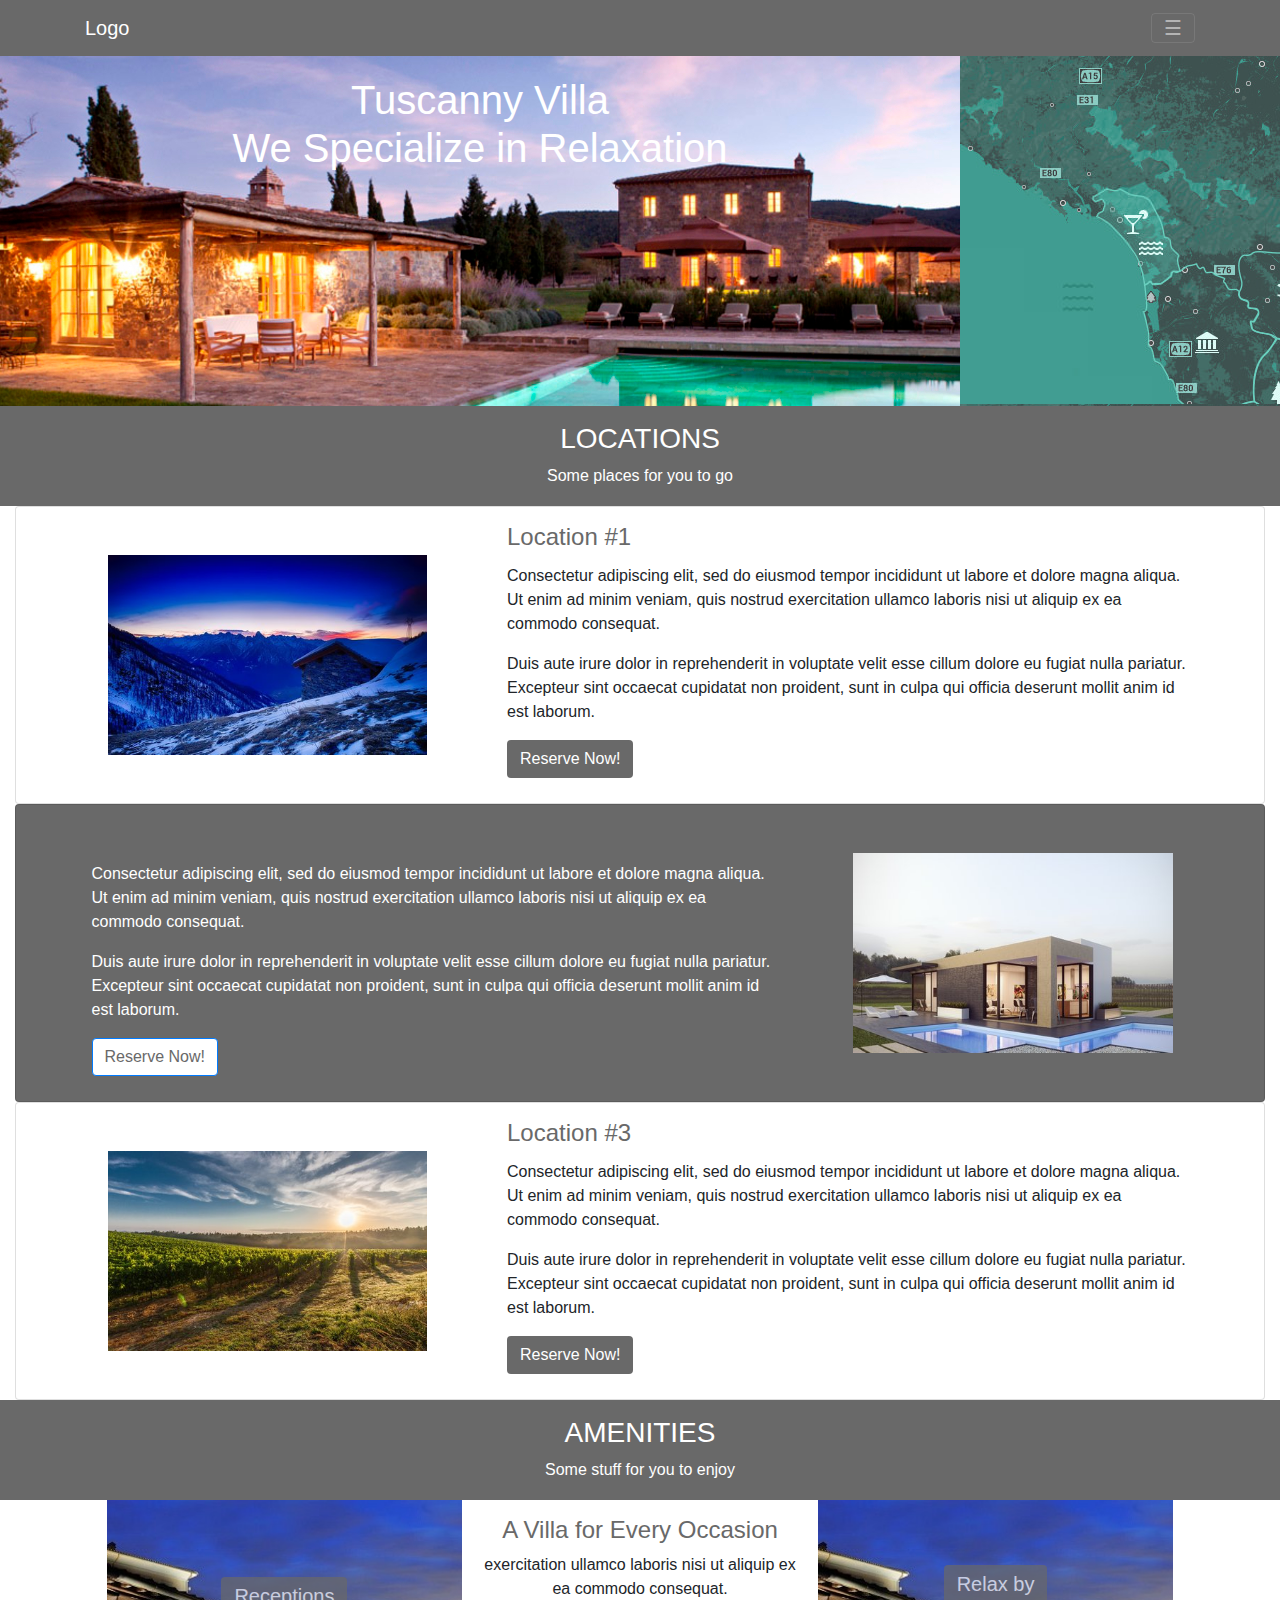
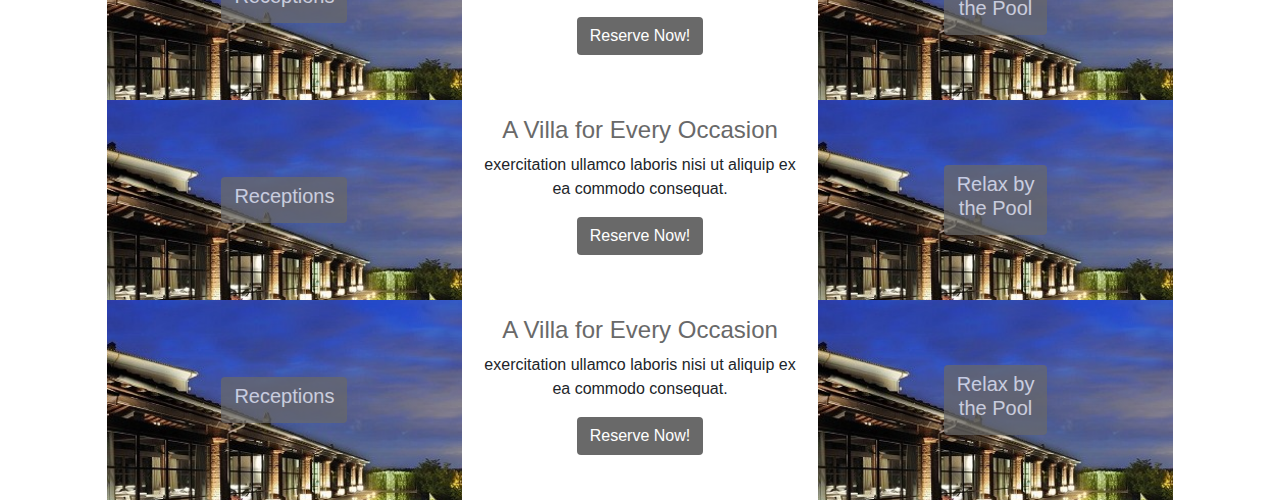
==== index.html @ e6d1b749 "first commit" ====
﻿<!DOCTYPE html>
<html>
<head>
    <meta charset="utf-8" />
    <title></title>
    <link rel="stylesheet" href="https://maxcdn.bootstrapcdn.com/bootstrap/4.0.0-beta.2/css/bootstrap.min.css" />
    <script src="https://code.jquery.com/jquery-3.2.1.slim.min.js"></script>
    <script src="https://cdnjs.cloudflare.com/ajax/libs/popper.js/1.12.3/umd/popper.min.js"></script>
    <script src="https://maxcdn.bootstrapcdn.com/bootstrap/4.0.0-beta.2/js/bootstrap.min.js"></script>
    <link href="StyleSheet.css" rel="stylesheet" />
</head>
<body>

    <nav class="navbar navbar-dark navbar-fixed-top"
         style="background-color: dimgray;">
        <div class="container">
            <div class="navbar-header">
                <a class="navbar-brand" href="#home">Logo</a>
            </div>
            <button class="navbar-toggler hidden-md-up pull-xs-right" data-target="#collapsenav" data-toggle="collapse" type="button">
                ☰
            </button>
            <div class="navbar-toggleable-sm collapse pull-md-right text-xs-center" id="collapsenav">
                <ul class="nav navbar-nav">
                    <li class="nav-item"><a class="nav-link" href="#">Locations</a></li>
                    <li class="nav-item"><a class="nav-link" href="#">Ammenities</a></li>
                    <li class="nav-item"><a class="nav-link" href="#">Reviews</a></li>
                    <li class="nav-item"><a class="nav-link" href="#">Contact</a></li>
                </ul>
            </div>
        </div>
    </nav>
    <div class="container-fluid">
        <div class="row">

            <div class="col-9" id="firstpicture">

                <h1>Tuscanny Villa<br />We Specialize in Relaxation</h1>

            </div>
            <div class="col-3" id="secondpicture">

            </div>
        </div>
        <div class="row">
            <div class="col-12" id="rowunderpics">
                <h3 class="mt-3">LOCATIONS</h3>
                <p2>Some places for you to go</p2>
            </div>
        </div>

        <div class="card">
            <div class="row ">
                <div class="col"></div>
                <div class="m-5 col-md-3" id="thirdpicture">

                </div>
                <div class="col-md-7 px-3">
                    <div class="mt-3 card-block px-3">
                        <h4 class="card-title">Location #1</h4>
                        <p class="card-text">Consectetur adipiscing elit, sed do eiusmod tempor incididunt ut labore et dolore magna aliqua. Ut enim ad minim veniam, quis nostrud exercitation ullamco laboris nisi ut aliquip ex ea commodo consequat. </p>
                        <p class="card-text">Duis aute irure dolor in reprehenderit in voluptate velit esse cillum dolore eu fugiat nulla pariatur. Excepteur sint occaecat cupidatat non proident, sunt in culpa qui officia deserunt mollit anim id est laborum.</p>
                        <a href="#" class="btn btn-basic" style="background-color: dimgray;color:white;">Reserve Now!</a>
                    </div>
                </div>
                <div class="col"></div>
            </div>
        </div>
        <div class="card" style="background-color: dimgray; color:white;">
            <div class="row ">
                <div class="col"></div>
                <div class="col-md-7 px-3">
                    <div class="mt-3 card-block px-3">
                        <h4 class="card-title">Location #2</h4>
                        <p class="card-text">Consectetur adipiscing elit, sed do eiusmod tempor incididunt ut labore et dolore magna aliqua. Ut enim ad minim veniam, quis nostrud exercitation ullamco laboris nisi ut aliquip ex ea commodo consequat. </p>
                        <p class="card-text">Duis aute irure dolor in reprehenderit in voluptate velit esse cillum dolore eu fugiat nulla pariatur. Excepteur sint occaecat cupidatat non proident, sunt in culpa qui officia deserunt mollit anim id est laborum.</p>
                        <a href="#" class="btn btn-primary" style="background-color: white; color: dimgray;">Reserve Now!</a>
                    </div>
                </div>
                <div class="m-5 col-md-3" id="fourthpicture">

                </div>
                <div class="col"></div>
            </div>
        </div>


        <div class="card">
            <div class="row ">
                <div class="col"></div>
                <div class="m-5 col-md-3" id="fifthpicture">

                </div>
                <div class="col-md-7 px-3">
                    <div class="mt-3 card-block px-3">
                        <h4 class="card-title">Location #3</h4>
                        <p class="card-text">Consectetur adipiscing elit, sed do eiusmod tempor incididunt ut labore et dolore magna aliqua. Ut enim ad minim veniam, quis nostrud exercitation ullamco laboris nisi ut aliquip ex ea commodo consequat. </p>
                        <p class="card-text">Duis aute irure dolor in reprehenderit in voluptate velit esse cillum dolore eu fugiat nulla pariatur. Excepteur sint occaecat cupidatat non proident, sunt in culpa qui officia deserunt mollit anim id est laborum.</p>
                        <a href="#" class="btn btn-basic" style="background-color: dimgray;color:white;">Reserve Now!</a>
                    </div>
                </div>
                <div class="col"></div>
            </div>
        </div>

        <div class="row">
            <div class="col-12" id="rowunderpics">
                <h3 class="mt-3">AMENITIES</h3>
                <p2>Some stuff for you to enjoy</p2>
            </div>
        </div>

        <div class="row">

            <div class="col-1"></div>

            <div class="col d-flex" id="topleft">
                <a href="#" class="justify-content-center align-self-center mx-auto btn btn-basic" style="background-color: dimgray;color:white;opacity:0.7"><h5>Receptions</h5></a>
            </div>
            <div class="col" id="topmiddle">
                <p class="mx-auto card-text"><h4>A Villa for Every Occasion</h4>exercitation ullamco laboris nisi ut aliquip ex ea commodo consequat. </p>

                <div href="#" class="justify-content-center align-self-center mx-auto btn btn-basic" style="background-color: dimgray;color:white;">Reserve Now!</div>
            </div>
            <div class="col d-flex" id="topright">
                <a href="#" class="justify-content-center align-self-center mx-auto btn btn-basic" style="background-color: dimgray;color:white;opacity:0.7;"><h5>Relax by <br />the Pool</h5></a>
            </div>
            <div class="col-1"></div>
        </div>



        <div class="row">

            <div class="col-1"></div>

            <div class="col d-flex" id="topleft">
                <a href="#" class="justify-content-center align-self-center mx-auto btn btn-basic" style="background-color: dimgray;color:white;opacity:0.7"><h5>Receptions</h5></a>
            </div>
            <div class="col" id="topmiddle">
                <p class="mx-auto card-text"><h4>A Villa for Every Occasion</h4>exercitation ullamco laboris nisi ut aliquip ex ea commodo consequat. </p>

                <div href="#" class="justify-content-center align-self-center mx-auto btn btn-basic" style="background-color: dimgray;color:white;">Reserve Now!</div>
            </div>
            <div class="col d-flex" id="topright">
                <a href="#" class="justify-content-center align-self-center mx-auto btn btn-basic" style="background-color: dimgray;color:white;opacity:0.7;"><h5>Relax by <br />the Pool</h5></a>
            </div>
            <div class="col-1"></div>
        </div>
        <div class="row">

            <div class="col-1"></div>

            <div class="col d-flex" id="topleft">
                <a href="#" class="justify-content-center align-self-center mx-auto btn btn-basic" style="background-color: dimgray;color:white;opacity:0.7"><h5>Receptions</h5></a>
            </div>
            <div class="col" id="topmiddle">
                <p class="mx-auto card-text"><h4>A Villa for Every Occasion</h4>exercitation ullamco laboris nisi ut aliquip ex ea commodo consequat. </p>

                <div href="#" class="justify-content-center align-self-center mx-auto btn btn-basic" style="background-color: dimgray;color:white;">Reserve Now!</div>
            </div>
            <div class="col d-flex" id="topright">
                <a href="#" class="justify-content-center align-self-center mx-auto btn btn-basic" style="background-color: dimgray;color:white;opacity:0.7;"><h5>Relax by <br />the Pool</h5></a>
            </div>
            <div class="col-1"></div>
        </div>
    </div>
    

</body>
</html>
---- StyleSheet.css ----
﻿@media (max-width: 767px) {
    .navbar-toggleable-sm {
        clear: both;
    }
}

#firstpicture {
    background-image: url('images/Webp.net-resizeimage.jpg');
    height: 350px;
    text-align:center;
    color:white;
}

#secondpicture {
    background-image: url('images/Versilia.jpg');
    height:350px;
    width:100%;
    
}

h1{
    margin-top:20px;
}

#rowunderpics{
    height:100px;
    background-color:dimgray;
    color:white;
    text-align:center;
}



#thirdpicture {
    background-image: url('images/rsz_1italy-mountain-villa.jpg');
    background-size:cover;
    height: 200px;
    width: 100%;
}
#fourthpicture {
    background-image: url('images/rsz_1modern-villa.jpg');
    background-size: cover;
    height: 200px;
    width: 100%;
}
#fifthpicture {
    background-image: url('images/rsz_tuscany-grape-field-nature-51947 (1).jpg');
    background-size: cover;
    height: 200px;
    width: 100%;
}

#topleft {
    background-image: url('images/3b-348x348.jpg');
    background-size: cover;
    height: 200px;
    width: 100%;
}
#topright {
    background-image: url('images/3b-348x348.jpg');
    background-size: cover;
    height: 200px;
    width: 100%;

}

#topmiddle{
    text-align:center;
    width:100%;
}

h4{
    color:dimgray;
}
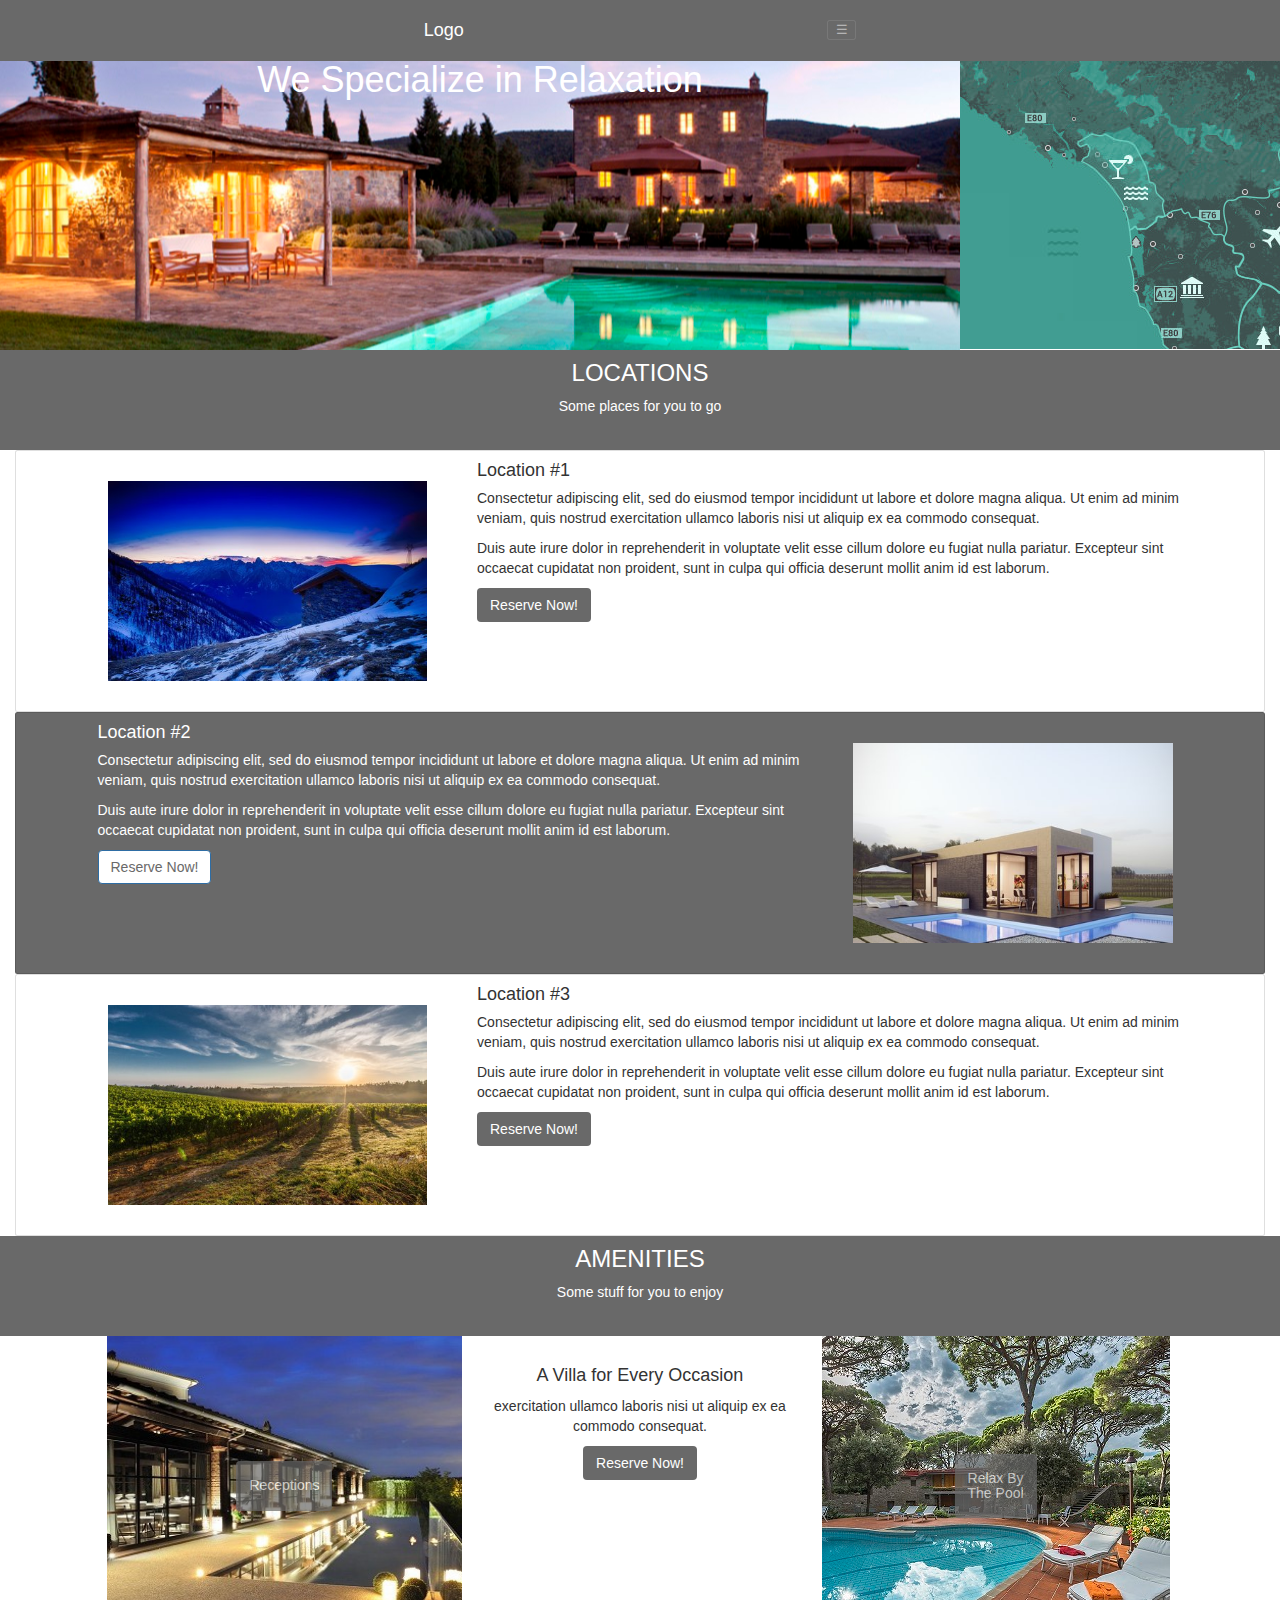
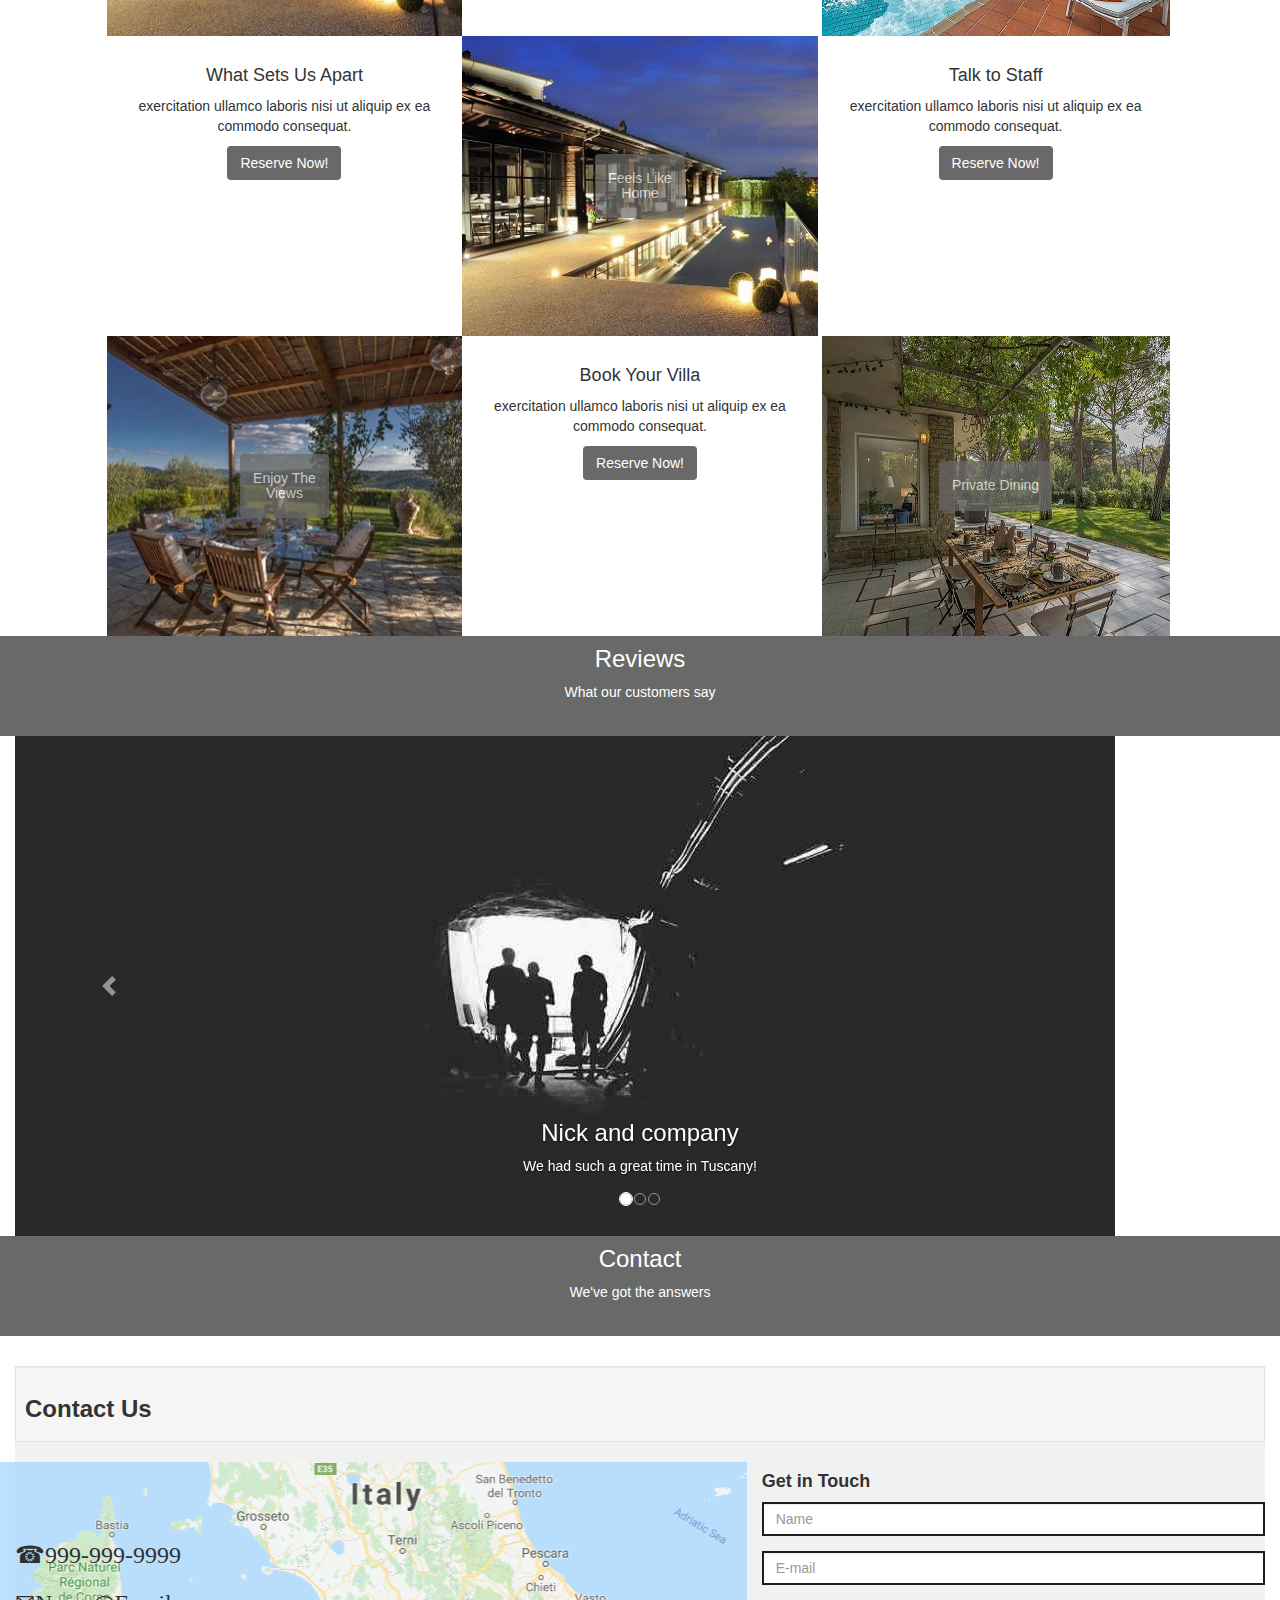
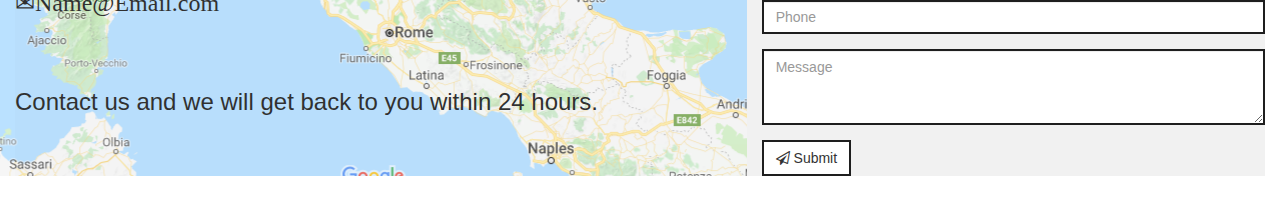
==== commit 4f05fbc0: "309FEB28" ====
--- a/index.html
+++ b/index.html
@@ -8,6 +8,11 @@
     <script src="https://cdnjs.cloudflare.com/ajax/libs/popper.js/1.12.3/umd/popper.min.js"></script>
     <script src="https://maxcdn.bootstrapcdn.com/bootstrap/4.0.0-beta.2/js/bootstrap.min.js"></script>
     <link href="StyleSheet.css" rel="stylesheet" />
+    <link href="//maxcdn.bootstrapcdn.com/bootstrap/3.3.0/css/bootstrap.min.css" rel="stylesheet" id="bootstrap-css">
+    <script src="//maxcdn.bootstrapcdn.com/bootstrap/3.3.0/js/bootstrap.min.js"></script>
+    <script src="//code.jquery.com/jquery-1.11.1.min.js"></script>
+    <meta name="viewport" content="width=device-width, initial-scale=1">
+    <link rel="stylesheet" href="https://cdnjs.cloudflare.com/ajax/libs/font-awesome/4.7.0/css/font-awesome.min.css">
 </head>
 <body>
 
@@ -118,54 +123,161 @@
                 <a href="#" class="justify-content-center align-self-center mx-auto btn btn-basic" style="background-color: dimgray;color:white;opacity:0.7"><h5>Receptions</h5></a>
             </div>
             <div class="col" id="topmiddle">
-                <p class="mx-auto card-text"><h4>A Villa for Every Occasion</h4>exercitation ullamco laboris nisi ut aliquip ex ea commodo consequat. </p>
+                <p class="mt-5 card-text"><h4>A Villa for Every Occasion</h4>exercitation ullamco laboris nisi ut aliquip ex ea commodo consequat. </p>
 
                 <div href="#" class="justify-content-center align-self-center mx-auto btn btn-basic" style="background-color: dimgray;color:white;">Reserve Now!</div>
             </div>
             <div class="col d-flex" id="topright">
-                <a href="#" class="justify-content-center align-self-center mx-auto btn btn-basic" style="background-color: dimgray;color:white;opacity:0.7;"><h5>Relax by <br />the Pool</h5></a>
-            </div>
-            <div class="col-1"></div>
-        </div>
-
-
-
-        <div class="row">
-
-            <div class="col-1"></div>
-
+                <a href="#" class="justify-content-center align-self-center mx-auto btn btn-basic" style="background-color: dimgray;color:white;opacity:0.7;"><h5>Relax By <br />The Pool</h5></a>
+            </div>
+            <div class="col-1"></div>
+        </div>
+
+
+
+        <div class="row">
+
+            <div class="col-1"></div>
+            <div class="col" id="topmiddle">
+                <p class="mt-5 card-text"><h4>What Sets Us Apart</h4>exercitation ullamco laboris nisi ut aliquip ex ea commodo consequat. </p>
+
+                <div href="#" class="justify-content-center align-self-center mx-auto btn btn-basic" style="background-color: dimgray;color:white;">Reserve Now!</div>
+            </div>
             <div class="col d-flex" id="topleft">
-                <a href="#" class="justify-content-center align-self-center mx-auto btn btn-basic" style="background-color: dimgray;color:white;opacity:0.7"><h5>Receptions</h5></a>
-            </div>
-            <div class="col" id="topmiddle">
-                <p class="mx-auto card-text"><h4>A Villa for Every Occasion</h4>exercitation ullamco laboris nisi ut aliquip ex ea commodo consequat. </p>
-
-                <div href="#" class="justify-content-center align-self-center mx-auto btn btn-basic" style="background-color: dimgray;color:white;">Reserve Now!</div>
-            </div>
-            <div class="col d-flex" id="topright">
-                <a href="#" class="justify-content-center align-self-center mx-auto btn btn-basic" style="background-color: dimgray;color:white;opacity:0.7;"><h5>Relax by <br />the Pool</h5></a>
-            </div>
-            <div class="col-1"></div>
-        </div>
-        <div class="row">
-
-            <div class="col-1"></div>
-
-            <div class="col d-flex" id="topleft">
-                <a href="#" class="justify-content-center align-self-center mx-auto btn btn-basic" style="background-color: dimgray;color:white;opacity:0.7"><h5>Receptions</h5></a>
-            </div>
-            <div class="col" id="topmiddle">
-                <p class="mx-auto card-text"><h4>A Villa for Every Occasion</h4>exercitation ullamco laboris nisi ut aliquip ex ea commodo consequat. </p>
-
-                <div href="#" class="justify-content-center align-self-center mx-auto btn btn-basic" style="background-color: dimgray;color:white;">Reserve Now!</div>
-            </div>
-            <div class="col d-flex" id="topright">
-                <a href="#" class="justify-content-center align-self-center mx-auto btn btn-basic" style="background-color: dimgray;color:white;opacity:0.7;"><h5>Relax by <br />the Pool</h5></a>
-            </div>
-            <div class="col-1"></div>
-        </div>
+                <a href="#" class="justify-content-center align-self-center mx-auto btn btn-basic" style="background-color: dimgray;color:white;opacity:0.7"><h5>Feels Like <br />Home</h5></a>
+            </div>
+            <div class="col" id="topmiddle">
+                <p class="mt-5 card-text"><h4>Talk to Staff</h4>exercitation ullamco laboris nisi ut aliquip ex ea commodo consequat. </p>
+
+                <div href="#" class="justify-content-center align-self-center mx-auto btn btn-basic" style="background-color: dimgray;color:white;">Reserve Now!</div>
+            </div>
+
+            <div class="col-1"></div>
+        </div>
+        <div class="row">
+
+            <div class="col-1"></div>
+
+            <div class="col d-flex" id="bottomleft">
+                <a href="#" class="justify-content-center align-self-center mx-auto btn btn-basic" style="background-color: dimgray;color:white;opacity:0.7"><h5>Enjoy The <br />Views</h5></a>
+            </div>
+            <div class="col" id="topmiddle">
+                <p class="mt-5 card-text"><h4>Book Your Villa</h4>exercitation ullamco laboris nisi ut aliquip ex ea commodo consequat. </p>
+
+                <div href="#" class="justify-content-center align-self-center mx-auto btn btn-basic" style="background-color: dimgray;color:white;">Reserve Now!</div>
+            </div>
+            <div class="col d-flex" id="bottomright">
+                <a href="#" class="justify-content-center align-self-center mx-auto btn btn-basic" style="background-color: dimgray;color:white;opacity:0.7;"><h5>Private Dining</h5></a>
+            </div>
+            <div class="col-1"></div>
+        </div>
+
+        <div class="row">
+            <div class="col-12" id="rowunderpics">
+                <h3 class="mt-3">Reviews</h3>
+                <p2>What our customers say</p2>
+            </div>
+        </div>
+
+        <div id="demo" class="carousel slide" data-ride="carousel">
+            <ul class="carousel-indicators">
+                <li data-target="#demo" data-slide-to="0" class="active"></li>
+                <li data-target="#demo" data-slide-to="1"></li>
+                <li data-target="#demo" data-slide-to="2"></li>
+            </ul>
+            <div class="carousel-inner">
+                <div class="carousel-item active">
+
+                    <img src="images/la.jpg" alt="Los Angeles" width="1100" height="500">
+                    <div class="carousel-caption">
+                        <h3>Nick and company</h3>
+                        <p>We had such a great time in Tuscany!</p>
+                    </div>
+                </div>
+                <div class="carousel-item">
+
+                    <img src="images/chicago.jpg" alt="Chicago" width="1100" height="500">
+                    <div class="carousel-caption">
+                        <h3>Han</h3>
+                        <p>Thank you, Chicago!</p>
+                    </div>
+                </div>
+                <div class="carousel-item">
+
+                    <img src="images/ny.jpg" alt="New York" width="1100" height="500">
+                    <div class="carousel-caption">
+                        <h3>The Domitio family</h3>
+                        <p>We love Tuscany Villas!</p>
+                    </div>
+                </div>
+            </div>
+            <a class="carousel-control-prev" href="#demo" data-slide="prev">
+                <span class="carousel-control-prev-icon"></span>
+            </a>
+            <a class="carousel-control-next" href="#demo" data-slide="next">
+                <span class="carousel-control-next-icon"></span>
+            </a>
+        </div>
+
+        <div class="row">
+            <div class="col-12" id="rowunderpics">
+                <h3 class="mt-3">Contact</h3>
+                <p2>We've got the answers</p2>
+            </div>
+        </div>
+
+
+        <section id="contact">
+            <div class="container12">
+                <div class="well well-sm">
+                    <h3><strong>Contact Us</strong></h3>
+                </div>
+
+                <div class="row">
+                    <div class="col-md-7" id="contactleft">
+                        <br />
+                        <br />
+                        <br />
+                        <br />
+                        <p>
+                            <i style="font-size:24px" class="fa">
+                                &#x260E;999-999-9999<br /><br />
+                                &#x2709;Name@Email.com
+                            </i>
+                        </p>
+                        <h3>
+                            <br />
+                            <br />
+                            Contact us and we will get back to you within 24 hours.<br /><br />
+                        </h3>
+                    </div>
+                    <div class="col-md-5">
+                        <h4><strong>Get in Touch</strong></h4>
+                        <form>
+                            <div class="form-group">
+                                <input type="text" class="form-control" name="" value="" placeholder="Name">
+                            </div>
+                            <div class="form-group">
+                                <input type="email" class="form-control" name="" value="" placeholder="E-mail">
+                            </div>
+                            <div class="form-group">
+                                <input type="tel" class="form-control" name="" value="" placeholder="Phone">
+                            </div>
+                            <div class="form-group">
+                                <textarea class="form-control" name="" rows="3" placeholder="Message"></textarea>
+                            </div>
+                            <button class="btn btn-default" type="submit" name="button">
+                                <i class="fa fa-paper-plane-o" aria-hidden="true"></i> Submit
+                            </button>
+                        </form>
+                    </div>
+                </div>
+            </div>
+        </section>
+
+
     </div>
-    
+
 
 </body>
 </html>--- a/StyleSheet.css
+++ b/StyleSheet.css
@@ -5,44 +5,46 @@
 }
 
 #firstpicture {
-    background-image: url('images/Webp.net-resizeimage.jpg');
+    background:url('images/Webp.net-resizeimage.jpg') no-repeat center center;
     height: 350px;
-    text-align:center;
-    color:white;
+    text-align: center;
+    color: white;
 }
 
 #secondpicture {
-    background-image: url('images/Versilia.jpg');
-    height:350px;
-    width:100%;
-    
+    background: url('images/Versilia.jpg') no-repeat  center center;
+
+    height: 350px;
+    width: 100%;
 }
 
-h1{
-    margin-top:20px;
+h1 {
+    margin-top: 20px;
 }
 
-#rowunderpics{
-    height:100px;
-    background-color:dimgray;
-    color:white;
-    text-align:center;
+#rowunderpics {
+    height: 100px;
+    background-color: dimgray;
+    color: white;
+    text-align: center;
 }
 
 
 
 #thirdpicture {
     background-image: url('images/rsz_1italy-mountain-villa.jpg');
-    background-size:cover;
+    background-size: cover;
     height: 200px;
     width: 100%;
 }
+
 #fourthpicture {
     background-image: url('images/rsz_1modern-villa.jpg');
     background-size: cover;
     height: 200px;
     width: 100%;
 }
+
 #fifthpicture {
     background-image: url('images/rsz_tuscany-grape-field-nature-51947 (1).jpg');
     background-size: cover;
@@ -51,24 +53,82 @@
 }
 
 #topleft {
-    background-image: url('images/3b-348x348.jpg');
+    background:url('images/3b-348x348.jpg') no-repeat center center;
     background-size: cover;
-    height: 200px;
+    height: 300px;
     width: 100%;
 }
+
 #topright {
-    background-image: url('images/3b-348x348.jpg');
-    background-size: cover;
-    height: 200px;
+    background:url('images/42-348x348.jpg') no-repeat center center;
+    height: 300px;
     width: 100%;
-
 }
 
-#topmiddle{
-    text-align:center;
-    width:100%;
+#topmiddle {
+    text-align: center;
+    width: 100%;
 }
 
-h4{
-    color:dimgray;
+
+h4 {
+    color: dimgray;
+}
+
+#bottomleft {
+
+    background: url('images/Villa-Rucellai-Toscani-2812-2-348x348.jpg') no-repeat center center;
+    background-size: cover;
+    height: 300px;
+    width: 100%;
+}
+
+#bottomright {
+    background: url('images/Villa-Vanna-231-348x348.jpg') no-repeat center center;
+    height: 300px;
+    width: 100%;
+}
+
+
+
+/*Font-awesome integration*/
+@import url("https://maxcdn.bootstrapcdn.com/font-awesome/4.7.0/css/font-awesome.min.css");
+/*Google font integration*/
+@import url('https://fonts.googleapis.com/css?family=Roboto');
+
+#contact {
+    background-color: #f1f1f1;
+    font-family: 'Roboto', sans-serif;
+}
+
+    #contact .well {
+        margin-top: 30px;
+        border-radius: 0;
+    }
+
+    #contact .form-control {
+        border-radius: 0;
+        border: 2px solid #1e1e1e;
+    }
+
+    #contact button {
+        border-radius: 0;
+        border: 2px solid #1e1e1e;
+    }
+
+    #contact .row {
+        margin-bottom: 30px;
+    }
+
+@media (max-width: 768px) {
+    #contact iframe {
+        margin-bottom: 15px;
+    }
+}
+
+
+#contactleft{
+    background:url('images/italymap.png') no-repeat center center;
+    color:black;
+    opacity:0.8;
 }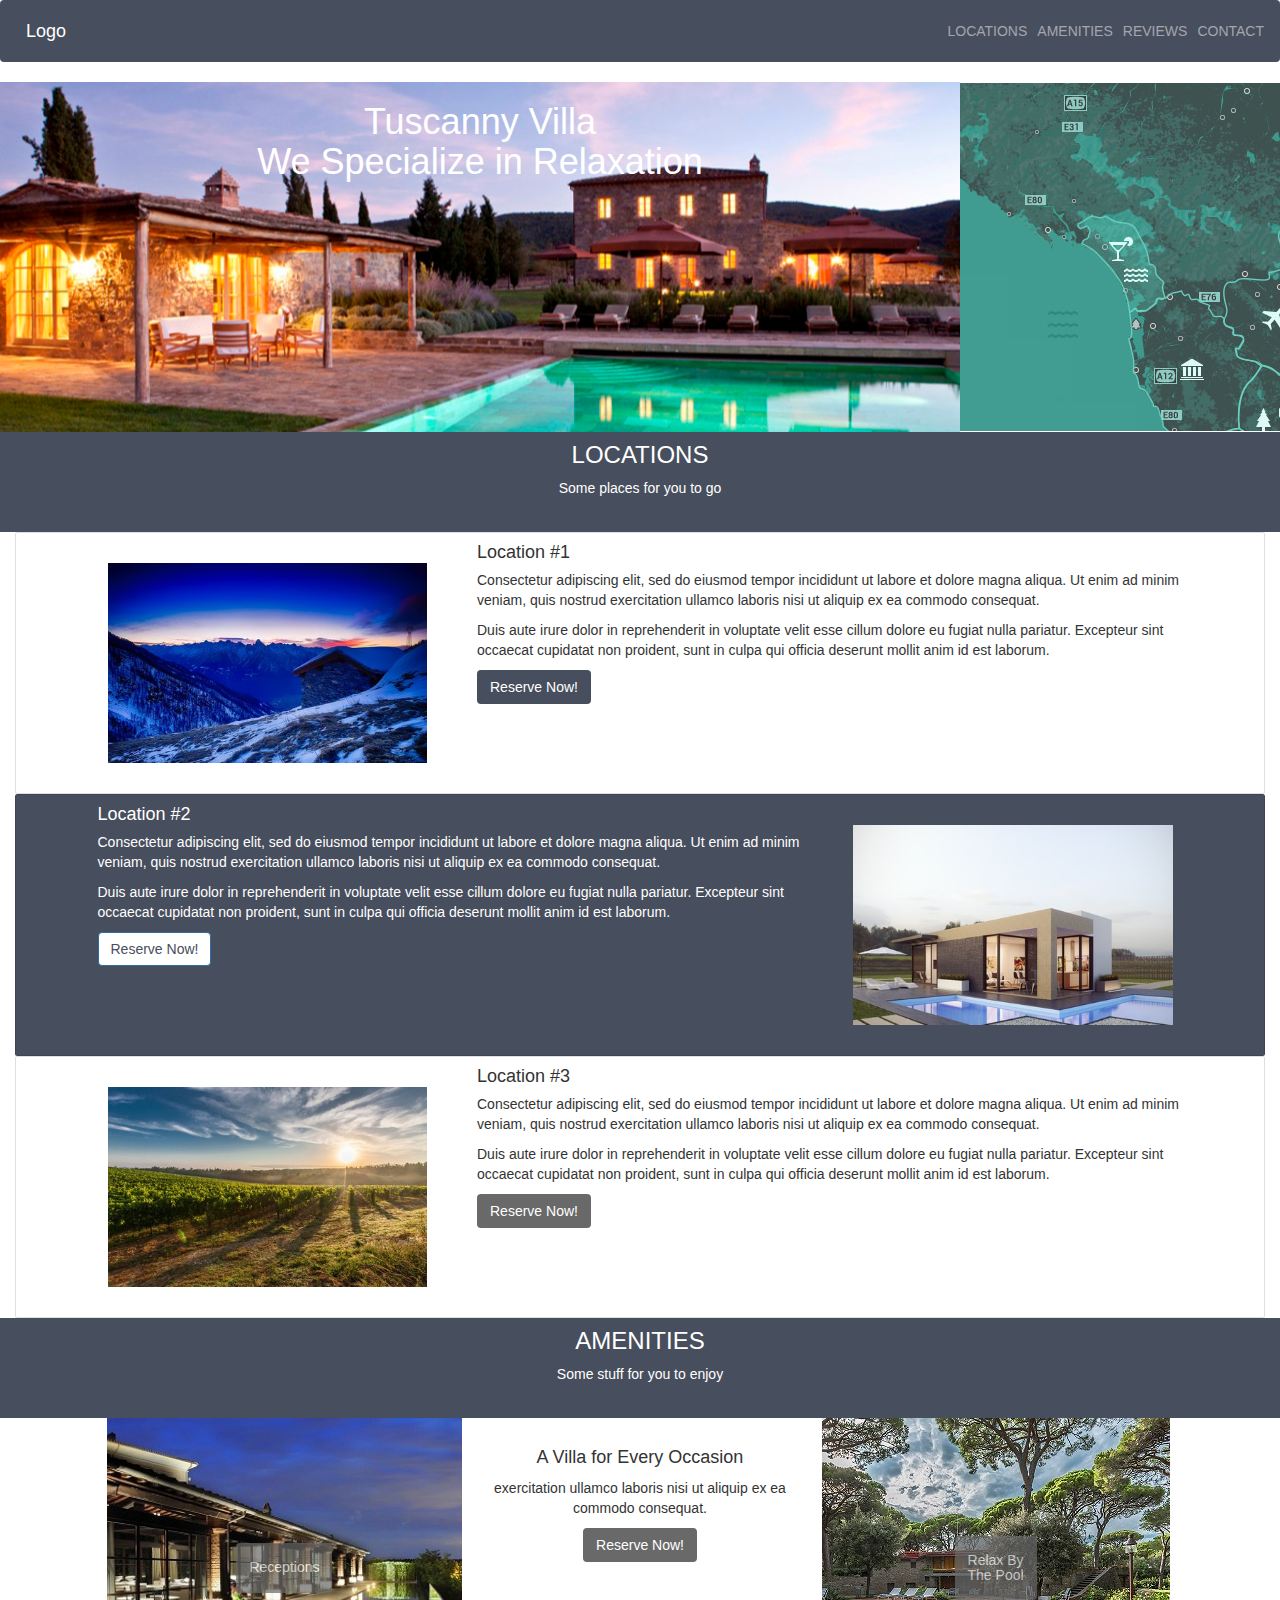
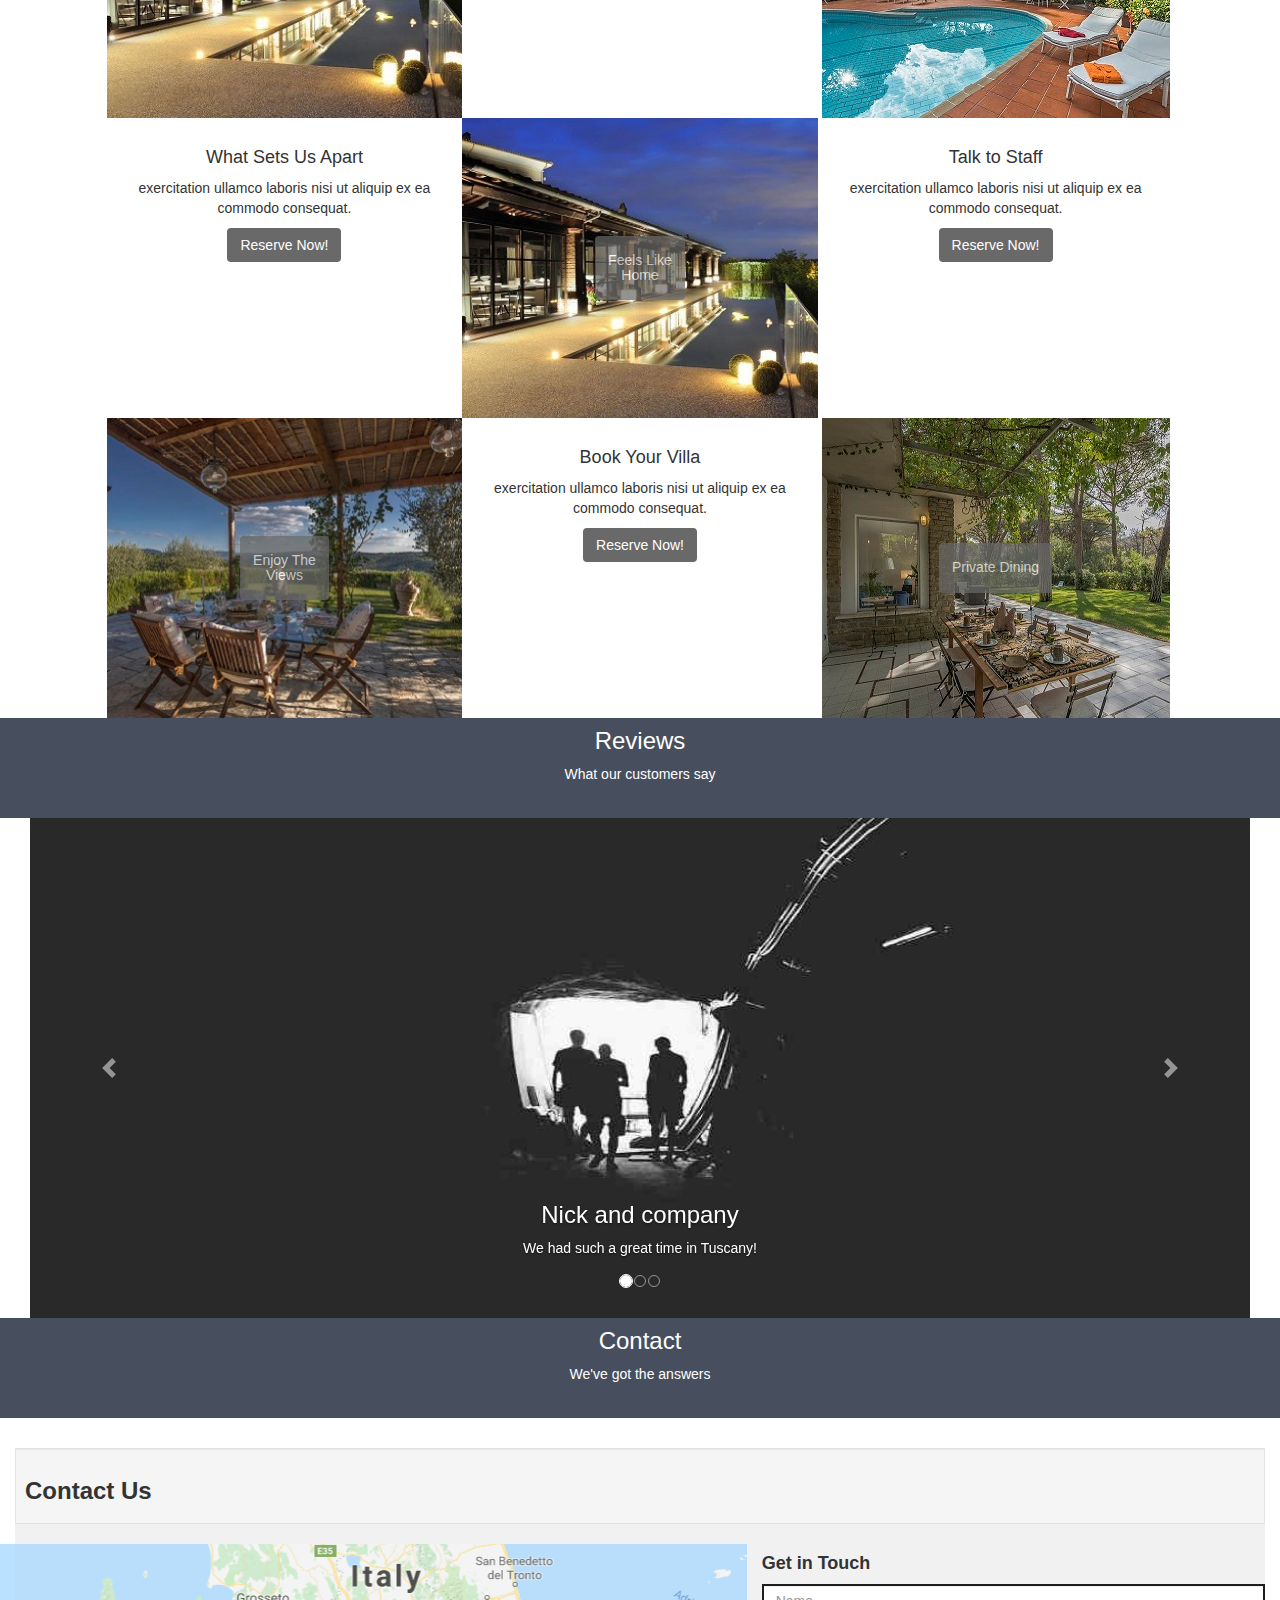
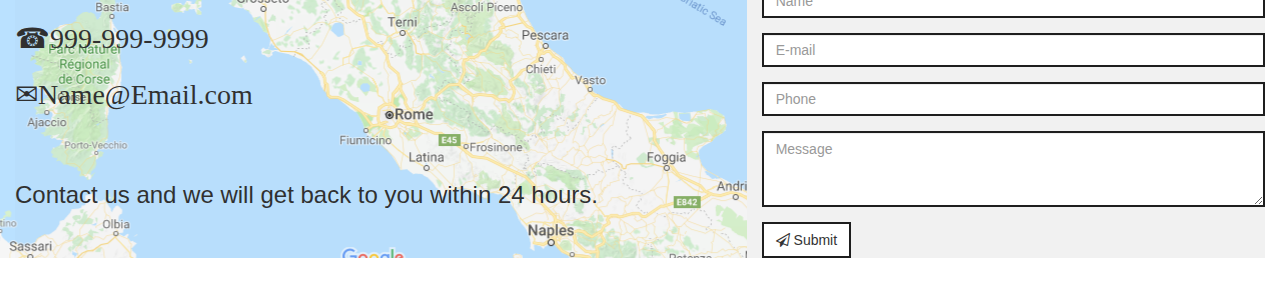
==== commit 7e1a7cfb: "842MAR1" ====
--- a/index.html
+++ b/index.html
@@ -16,170 +16,177 @@
 </head>
 <body>
 
-    <nav class="navbar navbar-dark navbar-fixed-top"
-         style="background-color: dimgray;">
-        <div class="container">
-            <div class="navbar-header">
-                <a class="navbar-brand" href="#home">Logo</a>
-            </div>
-            <button class="navbar-toggler hidden-md-up pull-xs-right" data-target="#collapsenav" data-toggle="collapse" type="button">
-                ☰
-            </button>
-            <div class="navbar-toggleable-sm collapse pull-md-right text-xs-center" id="collapsenav">
-                <ul class="nav navbar-nav">
-                    <li class="nav-item"><a class="nav-link" href="#">Locations</a></li>
-                    <li class="nav-item"><a class="nav-link" href="#">Ammenities</a></li>
-                    <li class="nav-item"><a class="nav-link" href="#">Reviews</a></li>
-                    <li class="nav-item"><a class="nav-link" href="#">Contact</a></li>
+    <div class="row navhead">
+        <div class="col navcol">
+            <nav class="navbar navbar-expand-sm navbar-dark" style="background-color: #474e5d" color="white">
+                <!-- Brand/logo -->
+                <a class="navbar-brand" href="#">Logo</a>
+                <!-- Links -->
+                <ul class="nav navbar-nav ml-auto">
+                    <li class="nav-item">
+                        <a class="nav-link" href="#">LOCATIONS</a>
+                    </li>
+                    <li class="nav-item">
+                        <a class="nav-link" href="#">AMENITIES</a>
+                    </li>
+                    <li class="nav-item">
+                        <a class="nav-link" href="#">REVIEWS</a>
+                    </li>
+                    <li class="nav-item">
+                        <a class="nav-link" href="#">CONTACT</a>
+                    </li>
                 </ul>
-            </div>
-        </div>
-    </nav>
-    <div class="container-fluid">
-        <div class="row">
-
-            <div class="col-9" id="firstpicture">
-
-                <h1>Tuscanny Villa<br />We Specialize in Relaxation</h1>
-
-            </div>
-            <div class="col-3" id="secondpicture">
-
-            </div>
-        </div>
-        <div class="row">
-            <div class="col-12" id="rowunderpics">
-                <h3 class="mt-3">LOCATIONS</h3>
-                <p2>Some places for you to go</p2>
-            </div>
-        </div>
-
-        <div class="card">
-            <div class="row ">
-                <div class="col"></div>
-                <div class="m-5 col-md-3" id="thirdpicture">
-
-                </div>
-                <div class="col-md-7 px-3">
-                    <div class="mt-3 card-block px-3">
-                        <h4 class="card-title">Location #1</h4>
-                        <p class="card-text">Consectetur adipiscing elit, sed do eiusmod tempor incididunt ut labore et dolore magna aliqua. Ut enim ad minim veniam, quis nostrud exercitation ullamco laboris nisi ut aliquip ex ea commodo consequat. </p>
-                        <p class="card-text">Duis aute irure dolor in reprehenderit in voluptate velit esse cillum dolore eu fugiat nulla pariatur. Excepteur sint occaecat cupidatat non proident, sunt in culpa qui officia deserunt mollit anim id est laborum.</p>
-                        <a href="#" class="btn btn-basic" style="background-color: dimgray;color:white;">Reserve Now!</a>
-                    </div>
-                </div>
-                <div class="col"></div>
-            </div>
-        </div>
-        <div class="card" style="background-color: dimgray; color:white;">
-            <div class="row ">
-                <div class="col"></div>
-                <div class="col-md-7 px-3">
-                    <div class="mt-3 card-block px-3">
-                        <h4 class="card-title">Location #2</h4>
-                        <p class="card-text">Consectetur adipiscing elit, sed do eiusmod tempor incididunt ut labore et dolore magna aliqua. Ut enim ad minim veniam, quis nostrud exercitation ullamco laboris nisi ut aliquip ex ea commodo consequat. </p>
-                        <p class="card-text">Duis aute irure dolor in reprehenderit in voluptate velit esse cillum dolore eu fugiat nulla pariatur. Excepteur sint occaecat cupidatat non proident, sunt in culpa qui officia deserunt mollit anim id est laborum.</p>
-                        <a href="#" class="btn btn-primary" style="background-color: white; color: dimgray;">Reserve Now!</a>
-                    </div>
-                </div>
-                <div class="m-5 col-md-3" id="fourthpicture">
-
-                </div>
-                <div class="col"></div>
-            </div>
-        </div>
-
-
-        <div class="card">
-            <div class="row ">
-                <div class="col"></div>
-                <div class="m-5 col-md-3" id="fifthpicture">
-
-                </div>
-                <div class="col-md-7 px-3">
-                    <div class="mt-3 card-block px-3">
-                        <h4 class="card-title">Location #3</h4>
-                        <p class="card-text">Consectetur adipiscing elit, sed do eiusmod tempor incididunt ut labore et dolore magna aliqua. Ut enim ad minim veniam, quis nostrud exercitation ullamco laboris nisi ut aliquip ex ea commodo consequat. </p>
-                        <p class="card-text">Duis aute irure dolor in reprehenderit in voluptate velit esse cillum dolore eu fugiat nulla pariatur. Excepteur sint occaecat cupidatat non proident, sunt in culpa qui officia deserunt mollit anim id est laborum.</p>
-                        <a href="#" class="btn btn-basic" style="background-color: dimgray;color:white;">Reserve Now!</a>
-                    </div>
-                </div>
-                <div class="col"></div>
-            </div>
-        </div>
-
-        <div class="row">
-            <div class="col-12" id="rowunderpics">
-                <h3 class="mt-3">AMENITIES</h3>
-                <p2>Some stuff for you to enjoy</p2>
-            </div>
-        </div>
-
-        <div class="row">
-
-            <div class="col-1"></div>
-
-            <div class="col d-flex" id="topleft">
-                <a href="#" class="justify-content-center align-self-center mx-auto btn btn-basic" style="background-color: dimgray;color:white;opacity:0.7"><h5>Receptions</h5></a>
-            </div>
-            <div class="col" id="topmiddle">
-                <p class="mt-5 card-text"><h4>A Villa for Every Occasion</h4>exercitation ullamco laboris nisi ut aliquip ex ea commodo consequat. </p>
-
-                <div href="#" class="justify-content-center align-self-center mx-auto btn btn-basic" style="background-color: dimgray;color:white;">Reserve Now!</div>
-            </div>
-            <div class="col d-flex" id="topright">
-                <a href="#" class="justify-content-center align-self-center mx-auto btn btn-basic" style="background-color: dimgray;color:white;opacity:0.7;"><h5>Relax By <br />The Pool</h5></a>
-            </div>
-            <div class="col-1"></div>
-        </div>
-
-
-
-        <div class="row">
-
-            <div class="col-1"></div>
-            <div class="col" id="topmiddle">
-                <p class="mt-5 card-text"><h4>What Sets Us Apart</h4>exercitation ullamco laboris nisi ut aliquip ex ea commodo consequat. </p>
-
-                <div href="#" class="justify-content-center align-self-center mx-auto btn btn-basic" style="background-color: dimgray;color:white;">Reserve Now!</div>
-            </div>
-            <div class="col d-flex" id="topleft">
-                <a href="#" class="justify-content-center align-self-center mx-auto btn btn-basic" style="background-color: dimgray;color:white;opacity:0.7"><h5>Feels Like <br />Home</h5></a>
-            </div>
-            <div class="col" id="topmiddle">
-                <p class="mt-5 card-text"><h4>Talk to Staff</h4>exercitation ullamco laboris nisi ut aliquip ex ea commodo consequat. </p>
-
-                <div href="#" class="justify-content-center align-self-center mx-auto btn btn-basic" style="background-color: dimgray;color:white;">Reserve Now!</div>
-            </div>
-
-            <div class="col-1"></div>
-        </div>
-        <div class="row">
-
-            <div class="col-1"></div>
-
-            <div class="col d-flex" id="bottomleft">
-                <a href="#" class="justify-content-center align-self-center mx-auto btn btn-basic" style="background-color: dimgray;color:white;opacity:0.7"><h5>Enjoy The <br />Views</h5></a>
-            </div>
-            <div class="col" id="topmiddle">
-                <p class="mt-5 card-text"><h4>Book Your Villa</h4>exercitation ullamco laboris nisi ut aliquip ex ea commodo consequat. </p>
-
-                <div href="#" class="justify-content-center align-self-center mx-auto btn btn-basic" style="background-color: dimgray;color:white;">Reserve Now!</div>
-            </div>
-            <div class="col d-flex" id="bottomright">
-                <a href="#" class="justify-content-center align-self-center mx-auto btn btn-basic" style="background-color: dimgray;color:white;opacity:0.7;"><h5>Private Dining</h5></a>
-            </div>
-            <div class="col-1"></div>
-        </div>
-
-        <div class="row">
-            <div class="col-12" id="rowunderpics">
-                <h3 class="mt-3">Reviews</h3>
-                <p2>What our customers say</p2>
-            </div>
-        </div>
-
-        <div id="demo" class="carousel slide" data-ride="carousel">
+            </nav>
+        </div>
+    </div>
+
+<div class="container-fluid">
+    <div class="row">
+
+        <div class="col-9" id="firstpicture">
+
+            <h1>Tuscanny Villa<br />We Specialize in Relaxation</h1>
+
+        </div>
+        <div class="col-3" id="secondpicture">
+
+        </div>
+    </div>
+    <div class="row">
+        <div class="col-12" id="rowunderpics">
+            <h3 class="mt-3">LOCATIONS</h3>
+            <p2>Some places for you to go</p2>
+        </div>
+    </div>
+
+    <div class="card">
+        <div class="row ">
+            <div class="col"></div>
+            <div class="m-5 col-md-3" id="thirdpicture">
+
+            </div>
+            <div class="col-md-7 px-3">
+                <div class="mt-3 card-block px-3">
+                    <h4 class="card-title">Location #1</h4>
+                    <p class="card-text">Consectetur adipiscing elit, sed do eiusmod tempor incididunt ut labore et dolore magna aliqua. Ut enim ad minim veniam, quis nostrud exercitation ullamco laboris nisi ut aliquip ex ea commodo consequat. </p>
+                    <p class="card-text">Duis aute irure dolor in reprehenderit in voluptate velit esse cillum dolore eu fugiat nulla pariatur. Excepteur sint occaecat cupidatat non proident, sunt in culpa qui officia deserunt mollit anim id est laborum.</p>
+                    <a href="#" class="btn btn-basic" style="background-color: #474e5d;color:white;">Reserve Now!</a>
+                </div>
+            </div>
+            <div class="col"></div>
+        </div>
+    </div>
+    <div class="card" style="background-color: #474e5d; color:white;">
+        <div class="row ">
+            <div class="col"></div>
+            <div class="col-md-7 px-3">
+                <div class="mt-3 card-block px-3">
+                    <h4 class="card-title">Location #2</h4>
+                    <p class="card-text">Consectetur adipiscing elit, sed do eiusmod tempor incididunt ut labore et dolore magna aliqua. Ut enim ad minim veniam, quis nostrud exercitation ullamco laboris nisi ut aliquip ex ea commodo consequat. </p>
+                    <p class="card-text">Duis aute irure dolor in reprehenderit in voluptate velit esse cillum dolore eu fugiat nulla pariatur. Excepteur sint occaecat cupidatat non proident, sunt in culpa qui officia deserunt mollit anim id est laborum.</p>
+                    <a href="#" class="btn btn-primary" style="background-color: white; color: #474e5d;">Reserve Now!</a>
+                </div>
+            </div>
+            <div class="m-5 col-md-3" id="fourthpicture">
+
+            </div>
+            <div class="col"></div>
+        </div>
+    </div>
+
+
+    <div class="card">
+        <div class="row ">
+            <div class="col"></div>
+            <div class="m-5 col-md-3" id="fifthpicture">
+
+            </div>
+            <div class="col-md-7 px-3">
+                <div class="mt-3 card-block px-3">
+                    <h4 class="card-title">Location #3</h4>
+                    <p class="card-text">Consectetur adipiscing elit, sed do eiusmod tempor incididunt ut labore et dolore magna aliqua. Ut enim ad minim veniam, quis nostrud exercitation ullamco laboris nisi ut aliquip ex ea commodo consequat. </p>
+                    <p class="card-text">Duis aute irure dolor in reprehenderit in voluptate velit esse cillum dolore eu fugiat nulla pariatur. Excepteur sint occaecat cupidatat non proident, sunt in culpa qui officia deserunt mollit anim id est laborum.</p>
+                    <a href="#" class="btn btn-basic" style="background-color: dimgray;color:white;">Reserve Now!</a>
+                </div>
+            </div>
+            <div class="col"></div>
+        </div>
+    </div>
+
+    <div class="row">
+        <div class="col-12" id="rowunderpics">
+            <h3 class="mt-3">AMENITIES</h3>
+            <p2>Some stuff for you to enjoy</p2>
+        </div>
+    </div>
+
+    <div class="row">
+
+        <div class="col-1"></div>
+
+        <div class="col d-flex" id="topleft">
+            <a href="#" class="justify-content-center align-self-center mx-auto btn btn-basic" style="background-color: dimgray;color:white;opacity:0.7"><h5>Receptions</h5></a>
+        </div>
+        <div class="col" id="topmiddle">
+            <p class="mt-5 card-text"><h4>A Villa for Every Occasion</h4>exercitation ullamco laboris nisi ut aliquip ex ea commodo consequat. </p>
+
+            <div href="#" class="justify-content-center align-self-center mx-auto btn btn-basic" style="background-color: dimgray;color:white;">Reserve Now!</div>
+        </div>
+        <div class="col d-flex" id="topright">
+            <a href="#" class="justify-content-center align-self-center mx-auto btn btn-basic" style="background-color: dimgray;color:white;opacity:0.7;"><h5>Relax By <br />The Pool</h5></a>
+        </div>
+        <div class="col-1"></div>
+    </div>
+
+
+
+    <div class="row">
+
+        <div class="col-1"></div>
+        <div class="col" id="topmiddle">
+            <p class="mt-5 card-text"><h4>What Sets Us Apart</h4>exercitation ullamco laboris nisi ut aliquip ex ea commodo consequat. </p>
+
+            <div href="#" class="justify-content-center align-self-center mx-auto btn btn-basic" style="background-color: dimgray;color:white;">Reserve Now!</div>
+        </div>
+        <div class="col d-flex" id="topleft">
+            <a href="#" class="justify-content-center align-self-center mx-auto btn btn-basic" style="background-color: dimgray;color:white;opacity:0.7"><h5>Feels Like <br />Home</h5></a>
+        </div>
+        <div class="col" id="topmiddle">
+            <p class="mt-5 card-text"><h4>Talk to Staff</h4>exercitation ullamco laboris nisi ut aliquip ex ea commodo consequat. </p>
+
+            <div href="#" class="justify-content-center align-self-center mx-auto btn btn-basic" style="background-color: dimgray;color:white;">Reserve Now!</div>
+        </div>
+
+        <div class="col-1"></div>
+    </div>
+    <div class="row">
+
+        <div class="col-1"></div>
+
+        <div class="col d-flex" id="bottomleft">
+            <a href="#" class="justify-content-center align-self-center mx-auto btn btn-basic" style="background-color: dimgray;color:white;opacity:0.7"><h5>Enjoy The <br />Views</h5></a>
+        </div>
+        <div class="col" id="topmiddle">
+            <p class="mt-5 card-text"><h4>Book Your Villa</h4>exercitation ullamco laboris nisi ut aliquip ex ea commodo consequat. </p>
+
+            <div href="#" class="justify-content-center align-self-center mx-auto btn btn-basic" style="background-color: dimgray;color:white;">Reserve Now!</div>
+        </div>
+        <div class="col d-flex" id="bottomright">
+            <a href="#" class="justify-content-center align-self-center mx-auto btn btn-basic" style="background-color: dimgray;color:white;opacity:0.7;"><h5>Private Dining</h5></a>
+        </div>
+        <div class="col-1"></div>
+    </div>
+
+    <div class="row">
+        <div class="col-12" id="rowunderpics">
+            <h3 class="mt-3">Reviews</h3>
+            <p2>What our customers say</p2>
+        </div>
+    </div>
+
+
+    <div id="demo" class="mx-auto carousel slide" data-ride="carousel">
+        <div class="col-12">
             <ul class="carousel-indicators">
                 <li data-target="#demo" data-slide-to="0" class="active"></li>
                 <li data-target="#demo" data-slide-to="1"></li>
@@ -188,7 +195,7 @@
             <div class="carousel-inner">
                 <div class="carousel-item active">
 
-                    <img src="images/la.jpg" alt="Los Angeles" width="1100" height="500">
+                    <img src="images/la.jpg" alt="Los Angeles" width="100%" height="500">
                     <div class="carousel-caption">
                         <h3>Nick and company</h3>
                         <p>We had such a great time in Tuscany!</p>
@@ -196,7 +203,7 @@
                 </div>
                 <div class="carousel-item">
 
-                    <img src="images/chicago.jpg" alt="Chicago" width="1100" height="500">
+                    <img src="images/chicago.jpg" alt="Chicago" width="100%" height="500">
                     <div class="carousel-caption">
                         <h3>Han</h3>
                         <p>Thank you, Chicago!</p>
@@ -204,7 +211,7 @@
                 </div>
                 <div class="carousel-item">
 
-                    <img src="images/ny.jpg" alt="New York" width="1100" height="500">
+                    <img src="images/ny.jpg" alt="New York" width="100%" height="500">
                     <div class="carousel-caption">
                         <h3>The Domitio family</h3>
                         <p>We love Tuscany Villas!</p>
@@ -240,7 +247,7 @@
                         <br />
                         <br />
                         <p>
-                            <i style="font-size:24px" class="fa">
+                            <i style="font-size:28px" class="fa">
                                 &#x260E;999-999-9999<br /><br />
                                 &#x2709;Name@Email.com
                             </i>
@@ -277,7 +284,7 @@
 
 
     </div>
-
+</div>
 
 </body>
 </html>--- a/StyleSheet.css
+++ b/StyleSheet.css
@@ -19,12 +19,12 @@
 }
 
 h1 {
-    margin-top: 20px;
+    
 }
 
 #rowunderpics {
     height: 100px;
-    background-color: dimgray;
+    background-color: #474e5d;
     color: white;
     text-align: center;
 }
@@ -80,13 +80,13 @@
     background: url('images/Villa-Rucellai-Toscani-2812-2-348x348.jpg') no-repeat center center;
     background-size: cover;
     height: 300px;
-    width: 100%;
+    width: 300px;
 }
 
 #bottomright {
     background: url('images/Villa-Vanna-231-348x348.jpg') no-repeat center center;
     height: 300px;
-    width: 100%;
+    width: 300px;
 }
 
 
@@ -131,4 +131,6 @@
     background:url('images/italymap.png') no-repeat center center;
     color:black;
     opacity:0.8;
-}+
+}
+
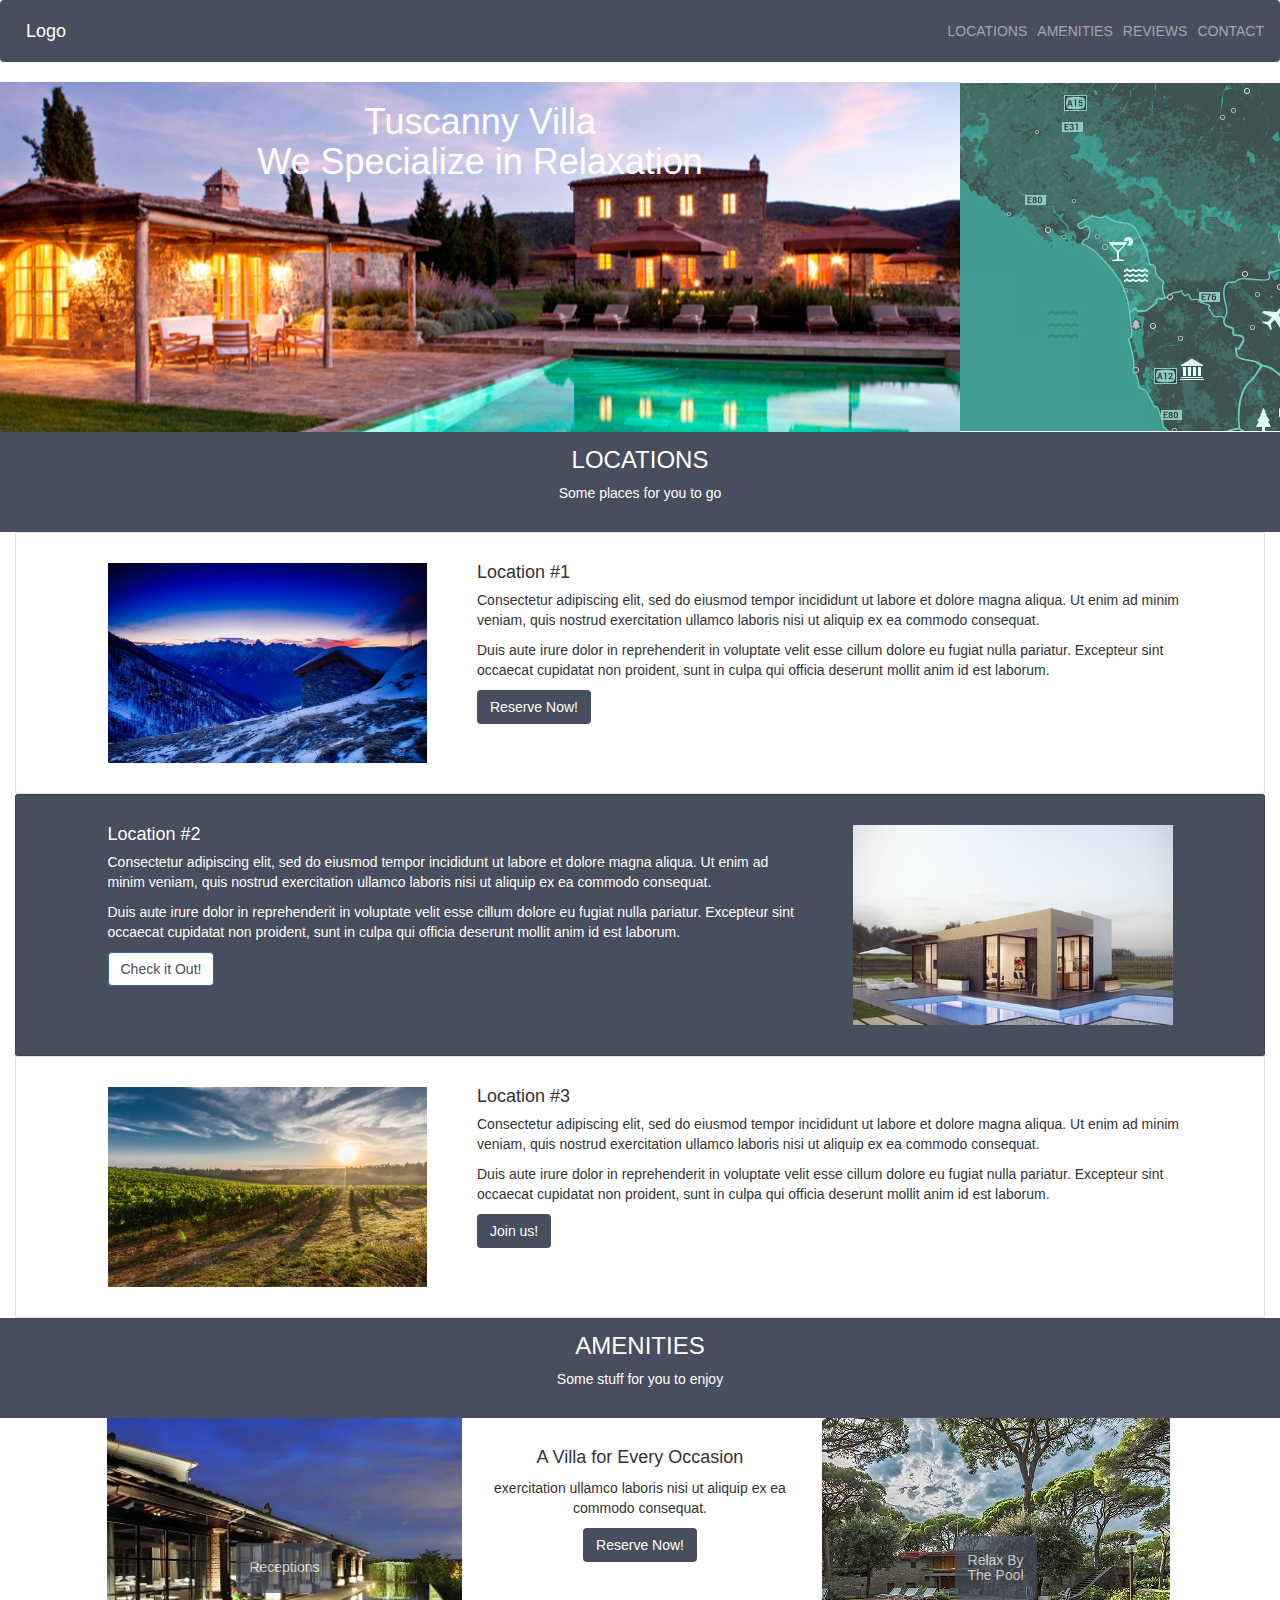
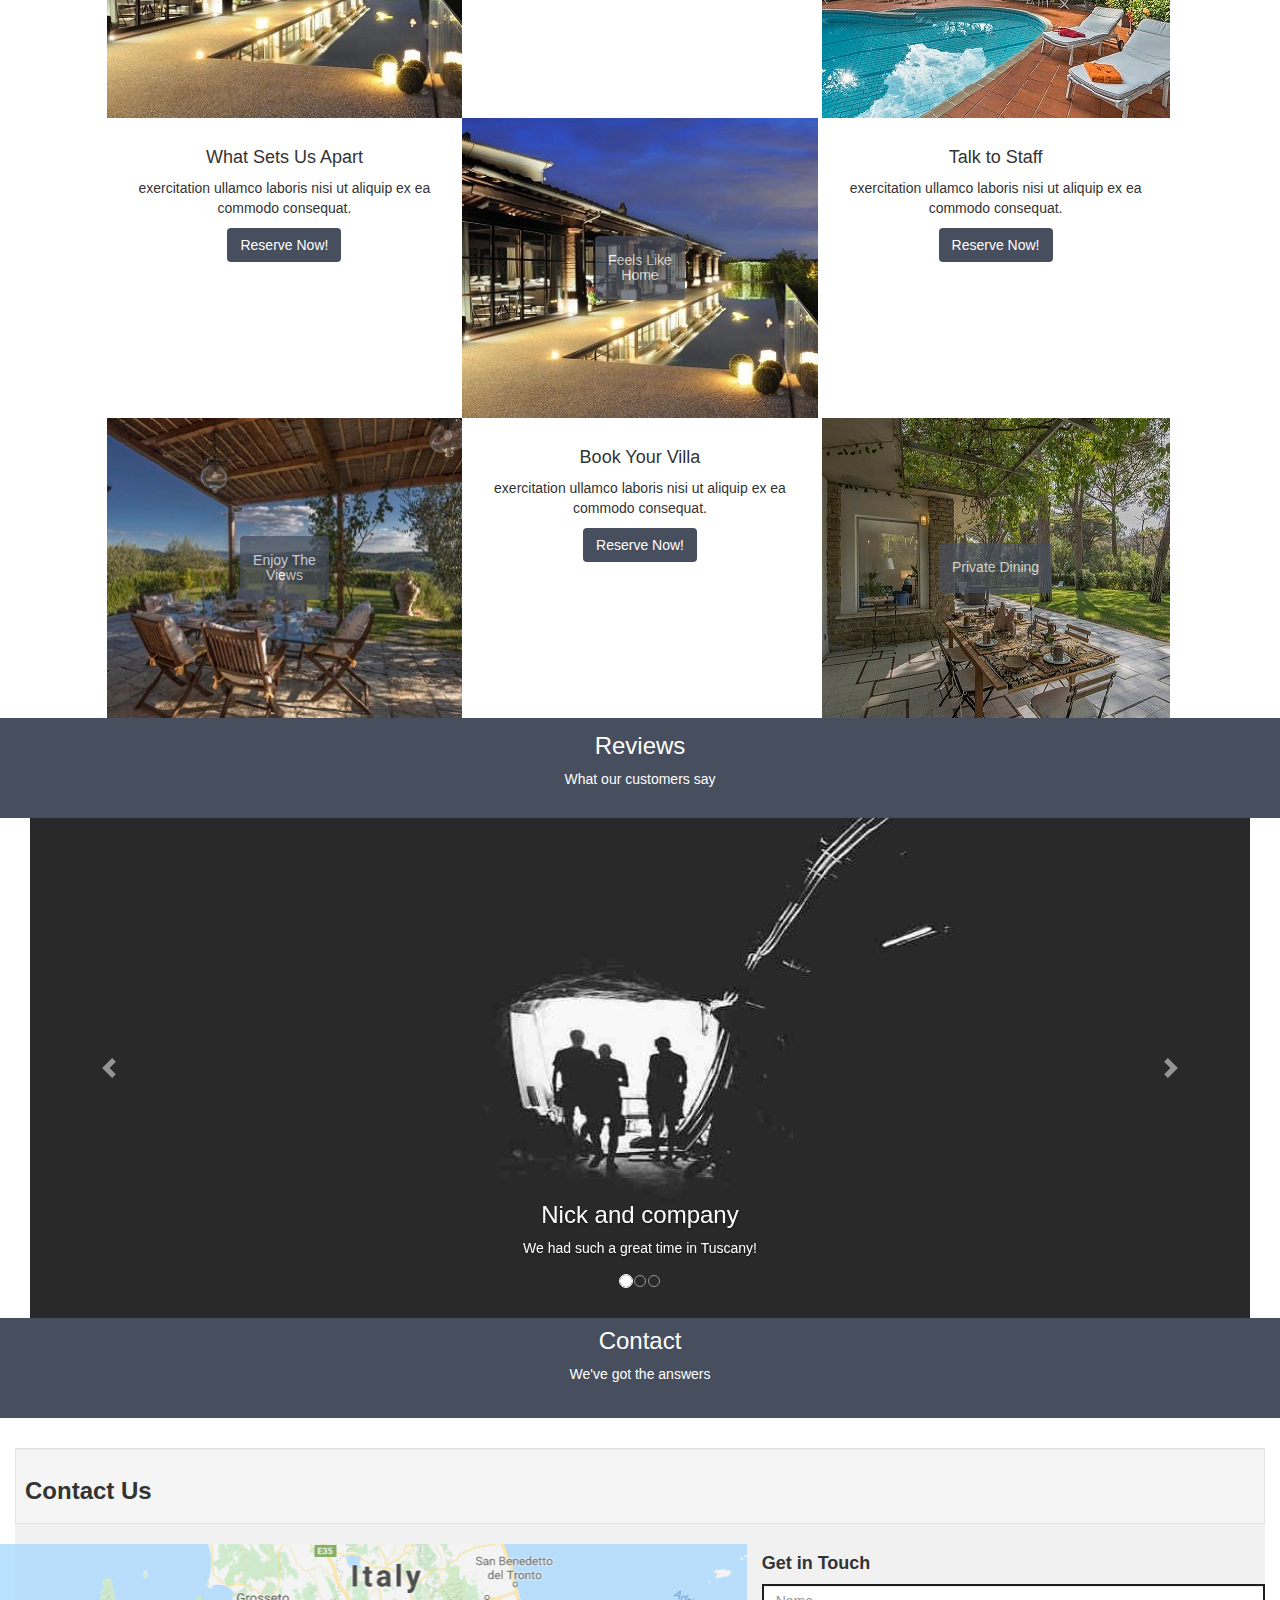
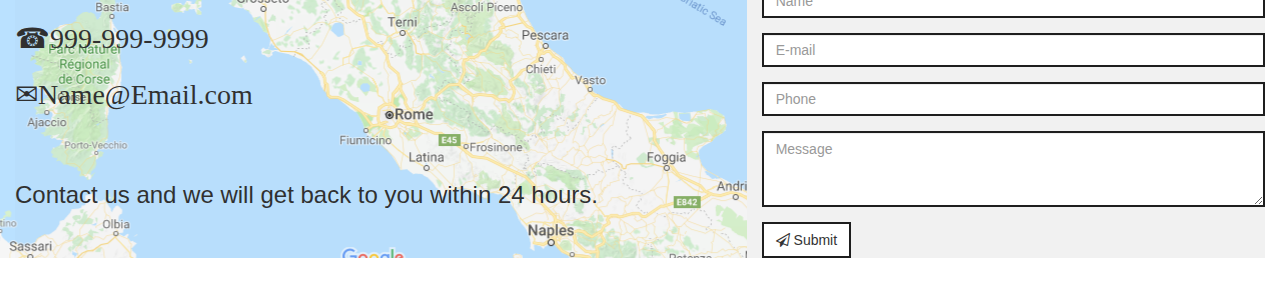
==== commit 91438738: "1031MAR1" ====
--- a/index.html
+++ b/index.html
@@ -54,7 +54,7 @@
     </div>
     <div class="row">
         <div class="col-12" id="rowunderpics">
-            <h3 class="mt-3">LOCATIONS</h3>
+            <h3 class="mt-4">LOCATIONS</h3>
             <p2>Some places for you to go</p2>
         </div>
     </div>
@@ -66,7 +66,7 @@
 
             </div>
             <div class="col-md-7 px-3">
-                <div class="mt-3 card-block px-3">
+                <div class="mt-5 card-block px-3">
                     <h4 class="card-title">Location #1</h4>
                     <p class="card-text">Consectetur adipiscing elit, sed do eiusmod tempor incididunt ut labore et dolore magna aliqua. Ut enim ad minim veniam, quis nostrud exercitation ullamco laboris nisi ut aliquip ex ea commodo consequat. </p>
                     <p class="card-text">Duis aute irure dolor in reprehenderit in voluptate velit esse cillum dolore eu fugiat nulla pariatur. Excepteur sint occaecat cupidatat non proident, sunt in culpa qui officia deserunt mollit anim id est laborum.</p>
@@ -80,11 +80,11 @@
         <div class="row ">
             <div class="col"></div>
             <div class="col-md-7 px-3">
-                <div class="mt-3 card-block px-3">
+                <div class="mt-5 ml-3 card-block px-3">
                     <h4 class="card-title">Location #2</h4>
                     <p class="card-text">Consectetur adipiscing elit, sed do eiusmod tempor incididunt ut labore et dolore magna aliqua. Ut enim ad minim veniam, quis nostrud exercitation ullamco laboris nisi ut aliquip ex ea commodo consequat. </p>
                     <p class="card-text">Duis aute irure dolor in reprehenderit in voluptate velit esse cillum dolore eu fugiat nulla pariatur. Excepteur sint occaecat cupidatat non proident, sunt in culpa qui officia deserunt mollit anim id est laborum.</p>
-                    <a href="#" class="btn btn-primary" style="background-color: white; color: #474e5d;">Reserve Now!</a>
+                    <a href="#" class="btn btn-primary" style="background-color: white; color: #474e5d;">Check it Out!</a>
                 </div>
             </div>
             <div class="m-5 col-md-3" id="fourthpicture">
@@ -102,11 +102,11 @@
 
             </div>
             <div class="col-md-7 px-3">
-                <div class="mt-3 card-block px-3">
+                <div class="mt-5 card-block px-3">
                     <h4 class="card-title">Location #3</h4>
                     <p class="card-text">Consectetur adipiscing elit, sed do eiusmod tempor incididunt ut labore et dolore magna aliqua. Ut enim ad minim veniam, quis nostrud exercitation ullamco laboris nisi ut aliquip ex ea commodo consequat. </p>
                     <p class="card-text">Duis aute irure dolor in reprehenderit in voluptate velit esse cillum dolore eu fugiat nulla pariatur. Excepteur sint occaecat cupidatat non proident, sunt in culpa qui officia deserunt mollit anim id est laborum.</p>
-                    <a href="#" class="btn btn-basic" style="background-color: dimgray;color:white;">Reserve Now!</a>
+                    <a href="#" class="btn btn-basic" style="background-color: #474e5d;color:white;">Join us!</a>
                 </div>
             </div>
             <div class="col"></div>
@@ -115,7 +115,7 @@
 
     <div class="row">
         <div class="col-12" id="rowunderpics">
-            <h3 class="mt-3">AMENITIES</h3>
+            <h3 class="mt-4">AMENITIES</h3>
             <p2>Some stuff for you to enjoy</p2>
         </div>
     </div>
@@ -125,15 +125,15 @@
         <div class="col-1"></div>
 
         <div class="col d-flex" id="topleft">
-            <a href="#" class="justify-content-center align-self-center mx-auto btn btn-basic" style="background-color: dimgray;color:white;opacity:0.7"><h5>Receptions</h5></a>
+            <a href="#" class="justify-content-center align-self-center mx-auto btn btn-basic" style="background-color: #474e5d;color:white;opacity:0.7"><h5>Receptions</h5></a>
         </div>
         <div class="col" id="topmiddle">
             <p class="mt-5 card-text"><h4>A Villa for Every Occasion</h4>exercitation ullamco laboris nisi ut aliquip ex ea commodo consequat. </p>
 
-            <div href="#" class="justify-content-center align-self-center mx-auto btn btn-basic" style="background-color: dimgray;color:white;">Reserve Now!</div>
+            <div href="#" class="justify-content-center align-self-center mx-auto btn btn-basic" style="background-color: #474e5d;color:white;">Reserve Now!</div>
         </div>
         <div class="col d-flex" id="topright">
-            <a href="#" class="justify-content-center align-self-center mx-auto btn btn-basic" style="background-color: dimgray;color:white;opacity:0.7;"><h5>Relax By <br />The Pool</h5></a>
+            <a href="#" class="justify-content-center align-self-center mx-auto btn btn-basic" style="background-color: #474e5d;color:white;opacity:0.7;"><h5>Relax By <br />The Pool</h5></a>
         </div>
         <div class="col-1"></div>
     </div>
@@ -146,15 +146,15 @@
         <div class="col" id="topmiddle">
             <p class="mt-5 card-text"><h4>What Sets Us Apart</h4>exercitation ullamco laboris nisi ut aliquip ex ea commodo consequat. </p>
 
-            <div href="#" class="justify-content-center align-self-center mx-auto btn btn-basic" style="background-color: dimgray;color:white;">Reserve Now!</div>
+            <div href="#" class="justify-content-center align-self-center mx-auto btn btn-basic" style="background-color: #474e5d;color:white;">Reserve Now!</div>
         </div>
         <div class="col d-flex" id="topleft">
-            <a href="#" class="justify-content-center align-self-center mx-auto btn btn-basic" style="background-color: dimgray;color:white;opacity:0.7"><h5>Feels Like <br />Home</h5></a>
+            <a href="#" class="justify-content-center align-self-center mx-auto btn btn-basic" style="background-color: #474e5d;color:white;opacity:0.7"><h5>Feels Like <br />Home</h5></a>
         </div>
         <div class="col" id="topmiddle">
             <p class="mt-5 card-text"><h4>Talk to Staff</h4>exercitation ullamco laboris nisi ut aliquip ex ea commodo consequat. </p>
 
-            <div href="#" class="justify-content-center align-self-center mx-auto btn btn-basic" style="background-color: dimgray;color:white;">Reserve Now!</div>
+            <div href="#" class="justify-content-center align-self-center mx-auto btn btn-basic" style="background-color: #474e5d;color:white;">Reserve Now!</div>
         </div>
 
         <div class="col-1"></div>
@@ -164,22 +164,22 @@
         <div class="col-1"></div>
 
         <div class="col d-flex" id="bottomleft">
-            <a href="#" class="justify-content-center align-self-center mx-auto btn btn-basic" style="background-color: dimgray;color:white;opacity:0.7"><h5>Enjoy The <br />Views</h5></a>
+            <a href="#" class="justify-content-center align-self-center mx-auto btn btn-basic" style="background-color: #474e5d;color:white;opacity:0.7"><h5>Enjoy The <br />Views</h5></a>
         </div>
         <div class="col" id="topmiddle">
             <p class="mt-5 card-text"><h4>Book Your Villa</h4>exercitation ullamco laboris nisi ut aliquip ex ea commodo consequat. </p>
 
-            <div href="#" class="justify-content-center align-self-center mx-auto btn btn-basic" style="background-color: dimgray;color:white;">Reserve Now!</div>
+            <div href="#" class="justify-content-center align-self-center mx-auto btn btn-basic" style="background-color: #474e5d;color:white;">Reserve Now!</div>
         </div>
         <div class="col d-flex" id="bottomright">
-            <a href="#" class="justify-content-center align-self-center mx-auto btn btn-basic" style="background-color: dimgray;color:white;opacity:0.7;"><h5>Private Dining</h5></a>
+            <a href="#" class="justify-content-center align-self-center mx-auto btn btn-basic" style="background-color: #474e5d;color:white;opacity:0.7;"><h5>Private Dining</h5></a>
         </div>
         <div class="col-1"></div>
     </div>
 
     <div class="row">
         <div class="col-12" id="rowunderpics">
-            <h3 class="mt-3">Reviews</h3>
+            <h3 class="mt-4">Reviews</h3>
             <p2>What our customers say</p2>
         </div>
     </div>
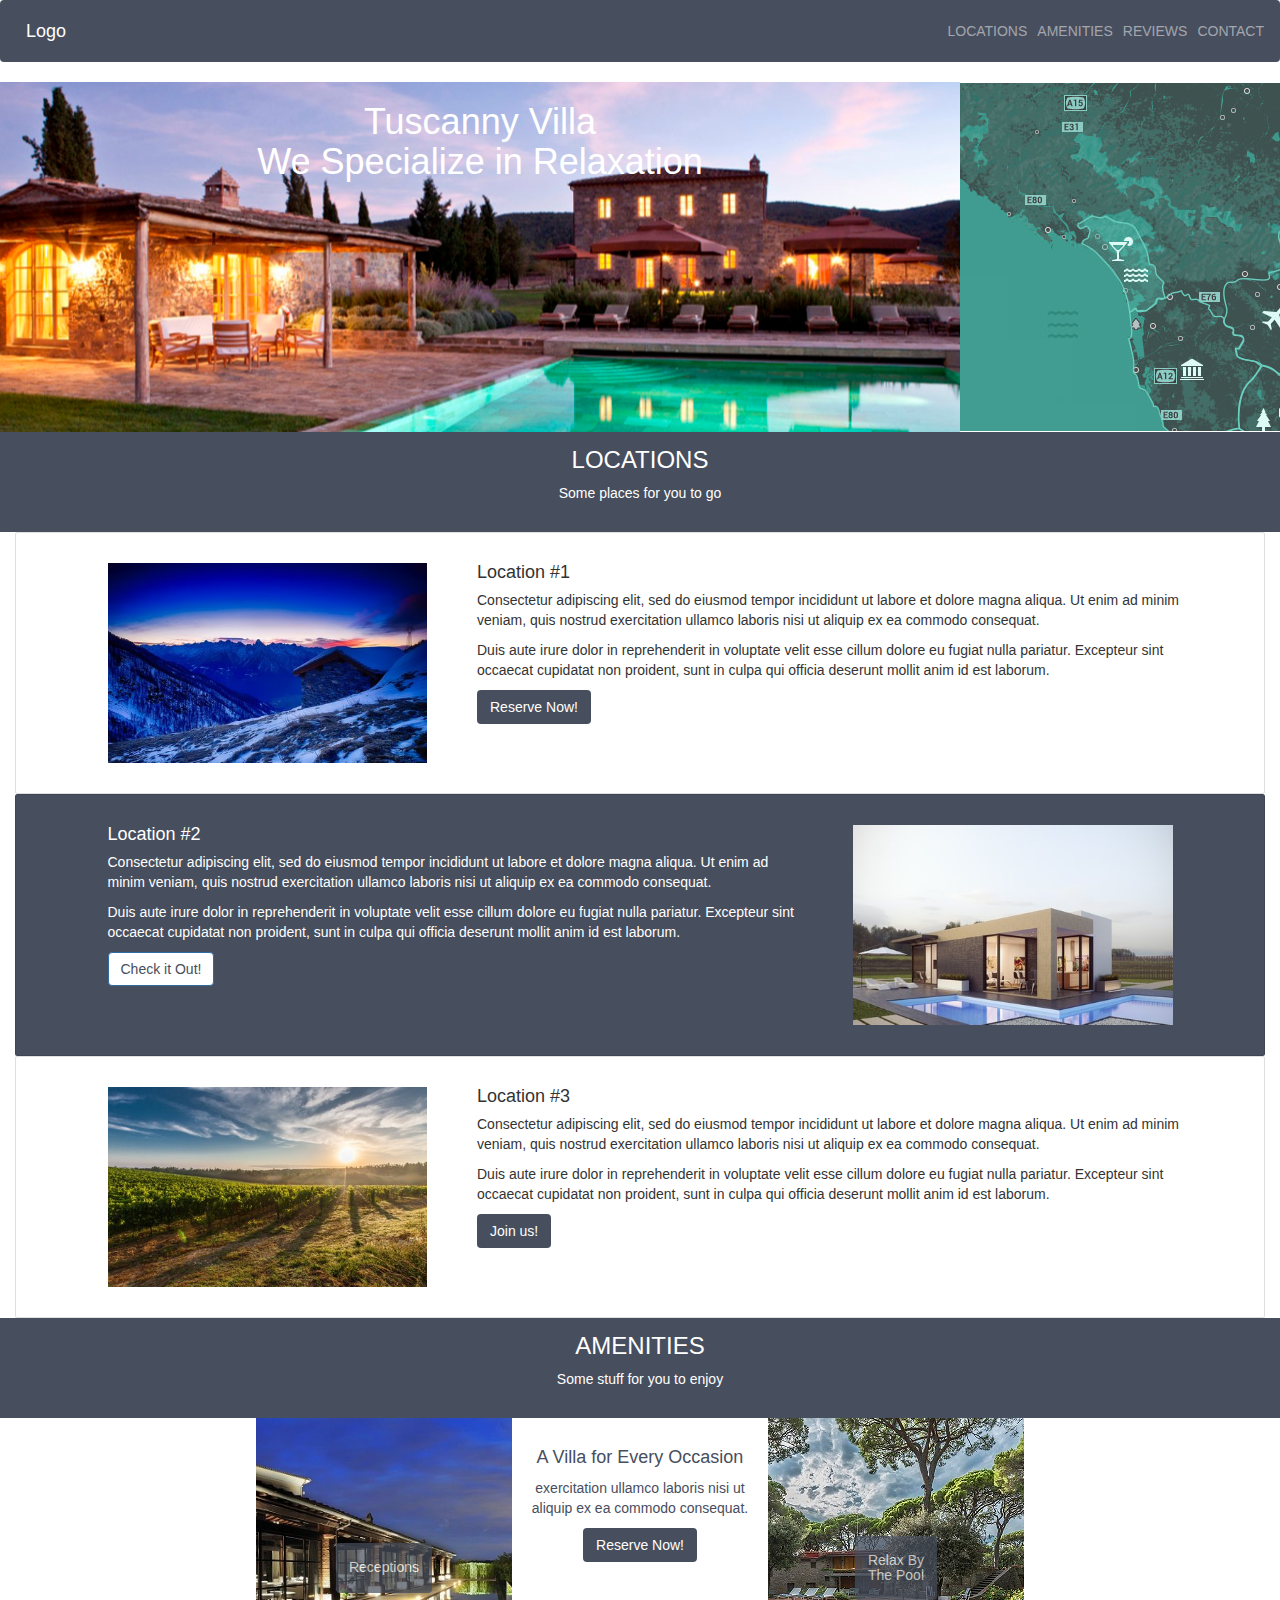
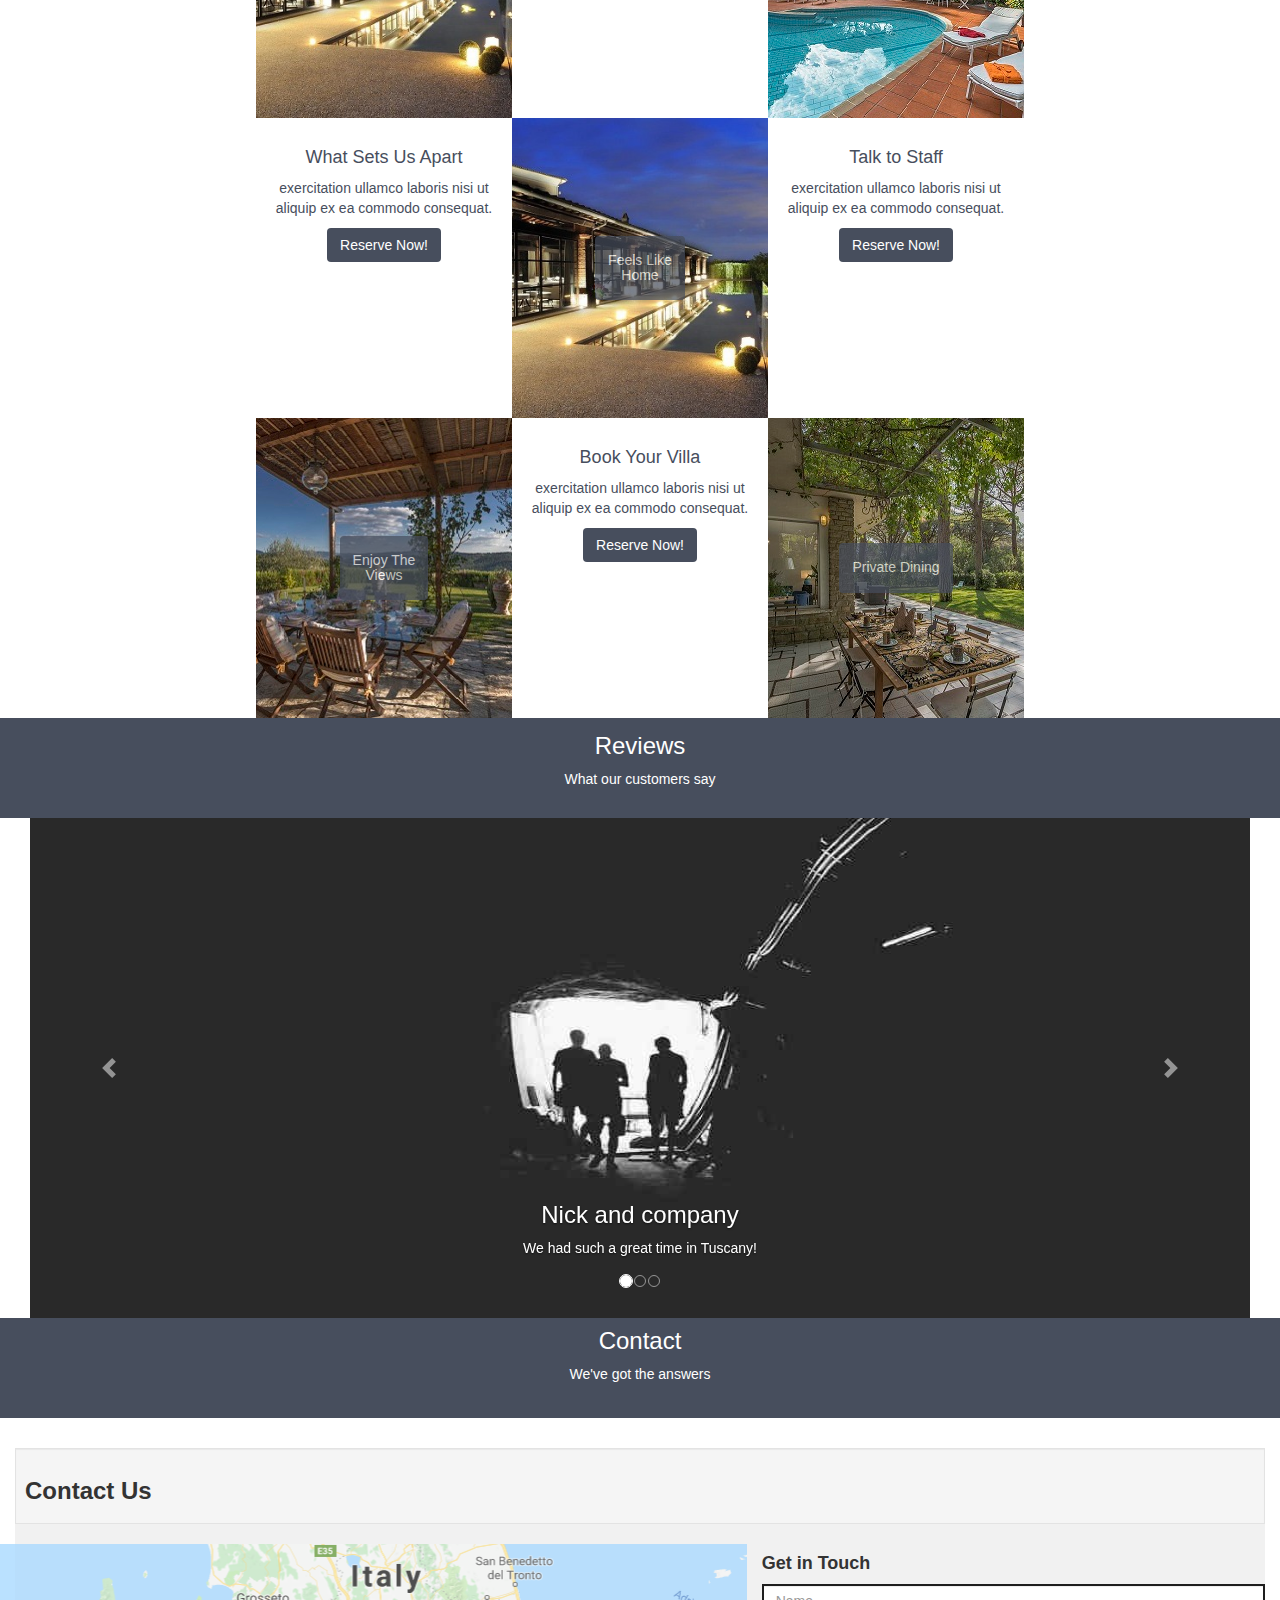
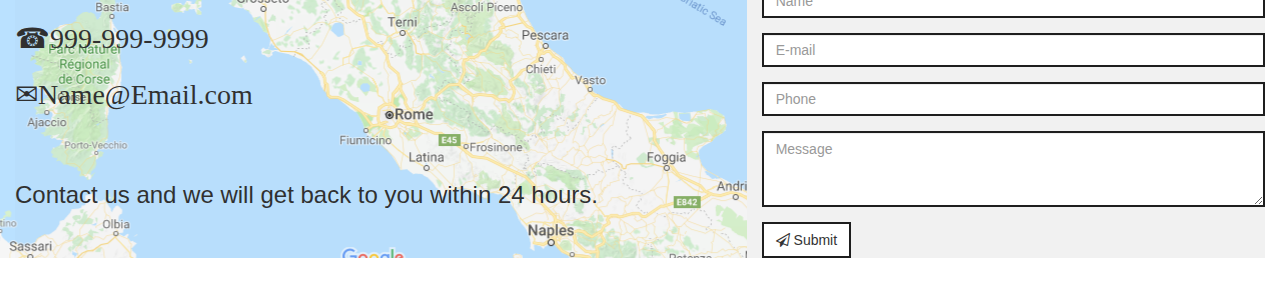
==== commit bd8d40f4: "1146mar1" ====
--- a/index.html
+++ b/index.html
@@ -122,8 +122,8 @@
 
     <div class="row">
 
-        <div class="col-1"></div>
-
+       
+        <div class="col"></div>
         <div class="col d-flex" id="topleft">
             <a href="#" class="justify-content-center align-self-center mx-auto btn btn-basic" style="background-color: #474e5d;color:white;opacity:0.7"><h5>Receptions</h5></a>
         </div>
@@ -135,14 +135,15 @@
         <div class="col d-flex" id="topright">
             <a href="#" class="justify-content-center align-self-center mx-auto btn btn-basic" style="background-color: #474e5d;color:white;opacity:0.7;"><h5>Relax By <br />The Pool</h5></a>
         </div>
-        <div class="col-1"></div>
-    </div>
-
-
-
-    <div class="row">
-
-        <div class="col-1"></div>
+        <div class="col"></div>
+    </div>
+
+
+
+    <div class="row">
+
+        
+        <div class="col"></div>
         <div class="col" id="topmiddle">
             <p class="mt-5 card-text"><h4>What Sets Us Apart</h4>exercitation ullamco laboris nisi ut aliquip ex ea commodo consequat. </p>
 
@@ -157,12 +158,12 @@
             <div href="#" class="justify-content-center align-self-center mx-auto btn btn-basic" style="background-color: #474e5d;color:white;">Reserve Now!</div>
         </div>
 
-        <div class="col-1"></div>
-    </div>
-    <div class="row">
-
-        <div class="col-1"></div>
-
+        <div class="col"></div>
+    </div>
+    <div class="row">
+
+      
+        <div class="col"></div>
         <div class="col d-flex" id="bottomleft">
             <a href="#" class="justify-content-center align-self-center mx-auto btn btn-basic" style="background-color: #474e5d;color:white;opacity:0.7"><h5>Enjoy The <br />Views</h5></a>
         </div>
@@ -174,7 +175,7 @@
         <div class="col d-flex" id="bottomright">
             <a href="#" class="justify-content-center align-self-center mx-auto btn btn-basic" style="background-color: #474e5d;color:white;opacity:0.7;"><h5>Private Dining</h5></a>
         </div>
-        <div class="col-1"></div>
+        <div class="col"></div>
     </div>
 
     <div class="row">
--- a/StyleSheet.css
+++ b/StyleSheet.css
@@ -52,22 +52,26 @@
     width: 100%;
 }
 
+
+
+
 #topleft {
     background:url('images/3b-348x348.jpg') no-repeat center center;
     background-size: cover;
     height: 300px;
-    width: 100%;
+    max-width:300px;
 }
 
 #topright {
-    background:url('images/42-348x348.jpg') no-repeat center center;
+    background: url('images/42-348x348.jpg') no-repeat center center;
     height: 300px;
-    width: 100%;
+    max-width: 300px;
 }
 
 #topmiddle {
     text-align: center;
-    width: 100%;
+    max-width: 300px;
+    color: #474e5d;
 }
 
 
@@ -76,17 +80,16 @@
 }
 
 #bottomleft {
-
     background: url('images/Villa-Rucellai-Toscani-2812-2-348x348.jpg') no-repeat center center;
-    background-size: cover;
+    
     height: 300px;
-    width: 300px;
+    max-width: 300px;
 }
 
 #bottomright {
     background: url('images/Villa-Vanna-231-348x348.jpg') no-repeat center center;
     height: 300px;
-    width: 300px;
+    max-width: 300px;
 }
 
 
@@ -134,3 +137,6 @@
 
 }
 
+
+
+
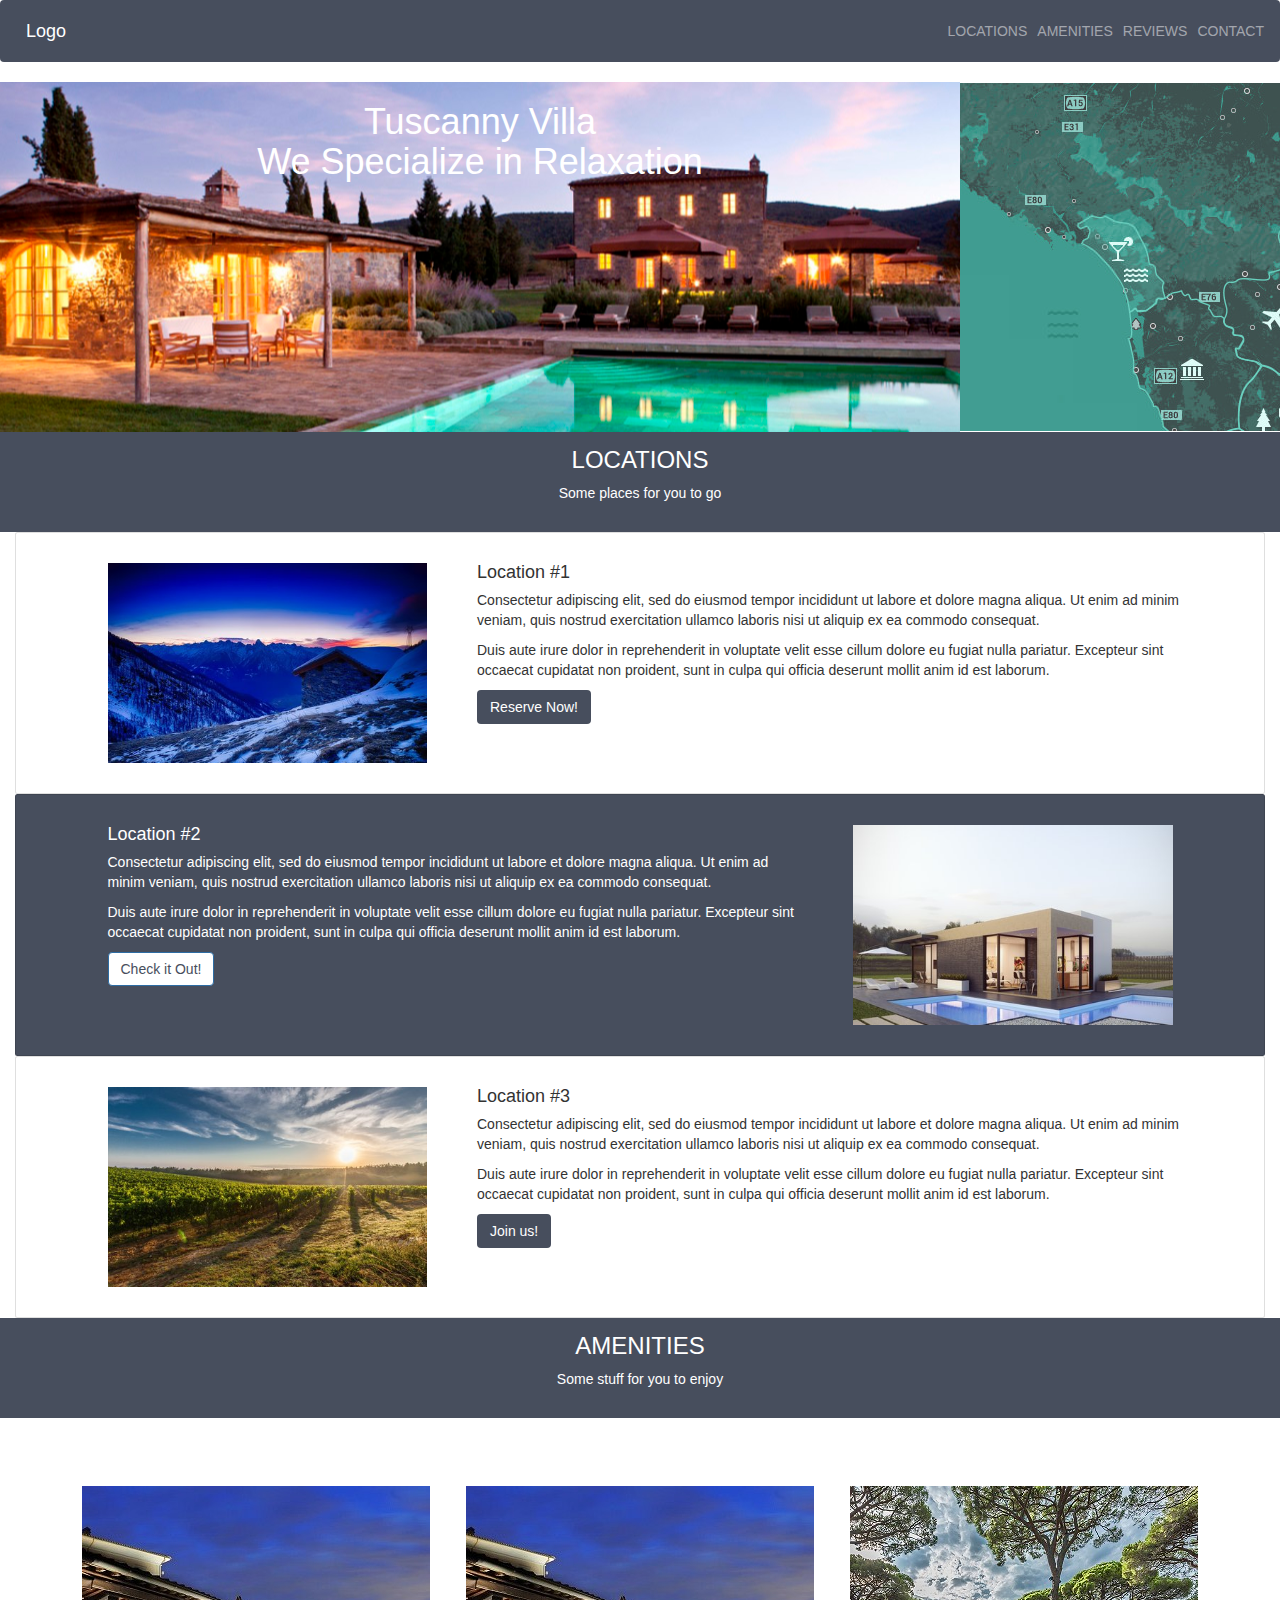
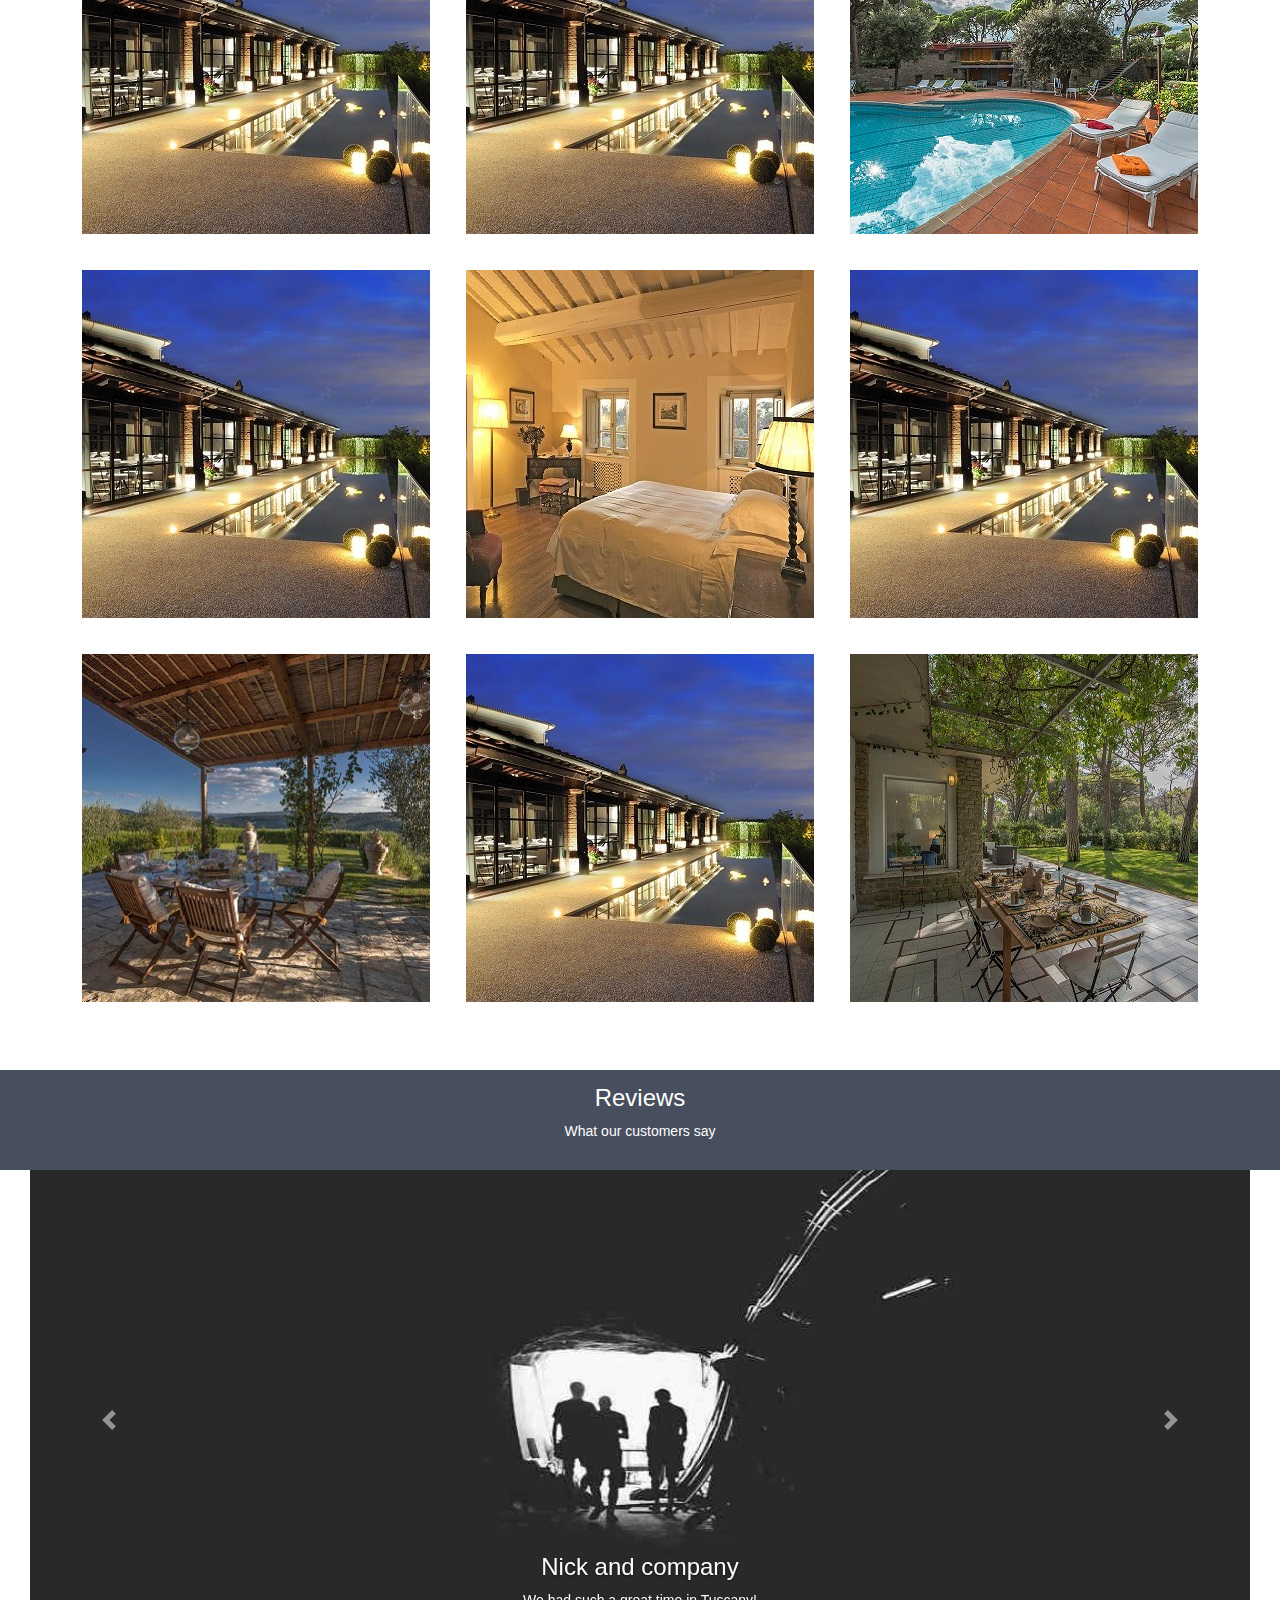
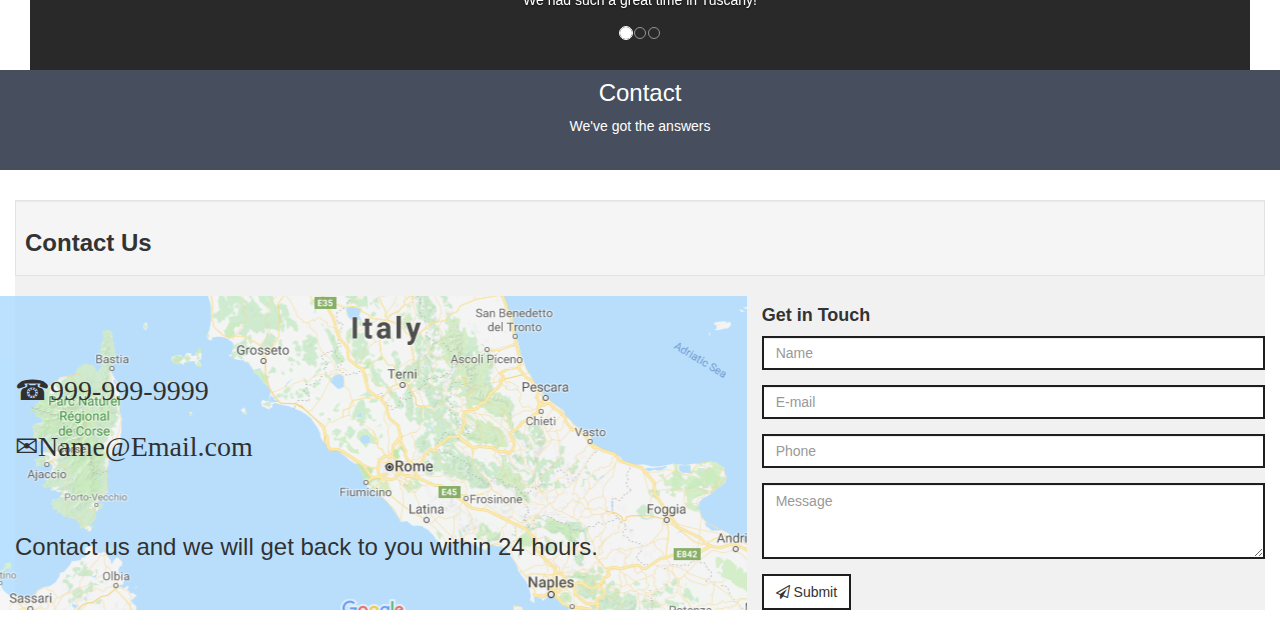
==== commit 52f5ed77: "2:05MAR1" ====
--- a/index.html
+++ b/index.html
@@ -8,6 +8,7 @@
     <script src="https://cdnjs.cloudflare.com/ajax/libs/popper.js/1.12.3/umd/popper.min.js"></script>
     <script src="https://maxcdn.bootstrapcdn.com/bootstrap/4.0.0-beta.2/js/bootstrap.min.js"></script>
     <link href="StyleSheet.css" rel="stylesheet" />
+    <link href="StyleSheet2.css" rel="stylesheet" />
     <link href="//maxcdn.bootstrapcdn.com/bootstrap/3.3.0/css/bootstrap.min.css" rel="stylesheet" id="bootstrap-css">
     <script src="//maxcdn.bootstrapcdn.com/bootstrap/3.3.0/js/bootstrap.min.js"></script>
     <script src="//code.jquery.com/jquery-1.11.1.min.js"></script>
@@ -40,252 +41,246 @@
         </div>
     </div>
 
-<div class="container-fluid">
-    <div class="row">
-
-        <div class="col-9" id="firstpicture">
-
-            <h1>Tuscanny Villa<br />We Specialize in Relaxation</h1>
-
-        </div>
-        <div class="col-3" id="secondpicture">
+    <div class="container-fluid">
+        <div class="row">
+
+            <div class="col-9" id="firstpicture">
+
+                <h1>Tuscanny Villa<br />We Specialize in Relaxation</h1>
+
+            </div>
+            <div class="col-3" id="secondpicture">
+
+            </div>
+        </div>
+        <div class="row">
+            <div class="col-12" id="rowunderpics">
+                <h3 class="mt-4">LOCATIONS</h3>
+                <p2>Some places for you to go</p2>
+            </div>
+        </div>
+
+        <div class="card">
+            <div class="row ">
+                <div class="col"></div>
+                <div class="m-5 col-md-3" id="thirdpicture">
+
+                </div>
+                <div class="col-md-7 px-3">
+                    <div class="mt-5 card-block px-3">
+                        <h4 class="card-title">Location #1</h4>
+                        <p class="card-text">Consectetur adipiscing elit, sed do eiusmod tempor incididunt ut labore et dolore magna aliqua. Ut enim ad minim veniam, quis nostrud exercitation ullamco laboris nisi ut aliquip ex ea commodo consequat. </p>
+                        <p class="card-text">Duis aute irure dolor in reprehenderit in voluptate velit esse cillum dolore eu fugiat nulla pariatur. Excepteur sint occaecat cupidatat non proident, sunt in culpa qui officia deserunt mollit anim id est laborum.</p>
+                        <a href="#" class="btn btn-basic" style="background-color: #474e5d;color:white;">Reserve Now!</a>
+                    </div>
+                </div>
+                <div class="col"></div>
+            </div>
+        </div>
+        <div class="card" style="background-color: #474e5d; color:white;">
+            <div class="row ">
+                <div class="col"></div>
+                <div class="col-md-7 px-3">
+                    <div class="mt-5 ml-3 card-block px-3">
+                        <h4 class="card-title">Location #2</h4>
+                        <p class="card-text">Consectetur adipiscing elit, sed do eiusmod tempor incididunt ut labore et dolore magna aliqua. Ut enim ad minim veniam, quis nostrud exercitation ullamco laboris nisi ut aliquip ex ea commodo consequat. </p>
+                        <p class="card-text">Duis aute irure dolor in reprehenderit in voluptate velit esse cillum dolore eu fugiat nulla pariatur. Excepteur sint occaecat cupidatat non proident, sunt in culpa qui officia deserunt mollit anim id est laborum.</p>
+                        <a href="#" class="btn btn-primary" style="background-color: white; color: #474e5d;">Check it Out!</a>
+                    </div>
+                </div>
+                <div class="m-5 col-md-3" id="fourthpicture">
+
+                </div>
+                <div class="col"></div>
+            </div>
+        </div>
+
+
+        <div class="card">
+            <div class="row ">
+                <div class="col"></div>
+                <div class="m-5 col-md-3" id="fifthpicture">
+
+                </div>
+                <div class="col-md-7 px-3">
+                    <div class="mt-5 card-block px-3">
+                        <h4 class="card-title">Location #3</h4>
+                        <p class="card-text">Consectetur adipiscing elit, sed do eiusmod tempor incididunt ut labore et dolore magna aliqua. Ut enim ad minim veniam, quis nostrud exercitation ullamco laboris nisi ut aliquip ex ea commodo consequat. </p>
+                        <p class="card-text">Duis aute irure dolor in reprehenderit in voluptate velit esse cillum dolore eu fugiat nulla pariatur. Excepteur sint occaecat cupidatat non proident, sunt in culpa qui officia deserunt mollit anim id est laborum.</p>
+                        <a href="#" class="btn btn-basic" style="background-color: #474e5d;color:white;">Join us!</a>
+                    </div>
+                </div>
+                <div class="col"></div>
+            </div>
+        </div>
+
+        <div class="row">
+            <div class="col-12" id="rowunderpics">
+                <h3 class="mt-4">AMENITIES</h3>
+                <p2>Some stuff for you to enjoy</p2>
+            </div>
+        </div>
+
+
+        <div class="row spacerrow1">
+            <div class="col-12">
+
+            </div>
+        </div>
+        <div class="row checkerrow">
+
+            <div class="square" id="pic1">
+
+            </div>
+            <div class="square" id="pic1">
+
+            </div>
+            <div class="square" id="pic2">
+
+            </div>
+
+        </div>
+        <div class="row checkerrow">
+
+            <div class="square" id="pic1">
+
+            </div>
+            <div class="square" id="pic3">
+
+            </div>
+            <div class="square" id="pic1">
+
+            </div>
+
+        </div>
+        <div class="row checkerrow">
+
+            <div class="square" id="pic4">
+
+            </div>
+            <div class="square" id="pic1">
+
+            </div>
+            <div class="square" id="pic5">
+
+            </div>
+
+        </div>
+        <div class="row spacerrow1">
+            <div class="col-12">
+
+            </div>
+        </div>
+
+
+        <div class="row">
+            <div class="col-12" id="rowunderpics">
+                <h3 class="mt-4">Reviews</h3>
+                <p2>What our customers say</p2>
+            </div>
+        </div>
+
+
+        <div id="demo" class="mx-auto carousel slide" data-ride="carousel">
+            <div class="col-12">
+                <ul class="carousel-indicators">
+                    <li data-target="#demo" data-slide-to="0" class="active"></li>
+                    <li data-target="#demo" data-slide-to="1"></li>
+                    <li data-target="#demo" data-slide-to="2"></li>
+                </ul>
+                <div class="carousel-inner">
+                    <div class="carousel-item active">
+
+                        <img src="images/la.jpg" alt="Los Angeles" width="100%" height="500">
+                        <div class="carousel-caption">
+                            <h3>Nick and company</h3>
+                            <p>We had such a great time in Tuscany!</p>
+                        </div>
+                    </div>
+                    <div class="carousel-item">
+
+                        <img src="images/chicago.jpg" alt="Chicago" width="100%" height="500">
+                        <div class="carousel-caption">
+                            <h3>Han</h3>
+                            <p>Thank you, Chicago!</p>
+                        </div>
+                    </div>
+                    <div class="carousel-item">
+
+                        <img src="images/ny.jpg" alt="New York" width="100%" height="500">
+                        <div class="carousel-caption">
+                            <h3>The Domitio family</h3>
+                            <p>We love Tuscany Villas!</p>
+                        </div>
+                    </div>
+                </div>
+                <a class="carousel-control-prev" href="#demo" data-slide="prev">
+                    <span class="carousel-control-prev-icon"></span>
+                </a>
+                <a class="carousel-control-next" href="#demo" data-slide="next">
+                    <span class="carousel-control-next-icon"></span>
+                </a>
+            </div>
+
+            <div class="row">
+                <div class="col-12" id="rowunderpics">
+                    <h3 class="mt-3">Contact</h3>
+                    <p2>We've got the answers</p2>
+                </div>
+            </div>
+
+
+            <section id="contact">
+                <div class="container12">
+                    <div class="well well-sm">
+                        <h3><strong>Contact Us</strong></h3>
+                    </div>
+
+                    <div class="row">
+                        <div class="col-md-7" id="contactleft">
+                            <br />
+                            <br />
+                            <br />
+                            <br />
+                            <p>
+                                <i style="font-size:28px" class="fa">
+                                    &#x260E;999-999-9999<br /><br />
+                                    &#x2709;Name@Email.com
+                                </i>
+                            </p>
+                            <h3>
+                                <br />
+                                <br />
+                                Contact us and we will get back to you within 24 hours.<br /><br />
+                            </h3>
+                        </div>
+                        <div class="col-md-5">
+                            <h4><strong>Get in Touch</strong></h4>
+                            <form>
+                                <div class="form-group">
+                                    <input type="text" class="form-control" name="" value="" placeholder="Name">
+                                </div>
+                                <div class="form-group">
+                                    <input type="email" class="form-control" name="" value="" placeholder="E-mail">
+                                </div>
+                                <div class="form-group">
+                                    <input type="tel" class="form-control" name="" value="" placeholder="Phone">
+                                </div>
+                                <div class="form-group">
+                                    <textarea class="form-control" name="" rows="3" placeholder="Message"></textarea>
+                                </div>
+                                <button class="btn btn-default" type="submit" name="button">
+                                    <i class="fa fa-paper-plane-o" aria-hidden="true"></i> Submit
+                                </button>
+                            </form>
+                        </div>
+                    </div>
+                </div>
+            </section>
+
 
         </div>
     </div>
-    <div class="row">
-        <div class="col-12" id="rowunderpics">
-            <h3 class="mt-4">LOCATIONS</h3>
-            <p2>Some places for you to go</p2>
-        </div>
-    </div>
-
-    <div class="card">
-        <div class="row ">
-            <div class="col"></div>
-            <div class="m-5 col-md-3" id="thirdpicture">
-
-            </div>
-            <div class="col-md-7 px-3">
-                <div class="mt-5 card-block px-3">
-                    <h4 class="card-title">Location #1</h4>
-                    <p class="card-text">Consectetur adipiscing elit, sed do eiusmod tempor incididunt ut labore et dolore magna aliqua. Ut enim ad minim veniam, quis nostrud exercitation ullamco laboris nisi ut aliquip ex ea commodo consequat. </p>
-                    <p class="card-text">Duis aute irure dolor in reprehenderit in voluptate velit esse cillum dolore eu fugiat nulla pariatur. Excepteur sint occaecat cupidatat non proident, sunt in culpa qui officia deserunt mollit anim id est laborum.</p>
-                    <a href="#" class="btn btn-basic" style="background-color: #474e5d;color:white;">Reserve Now!</a>
-                </div>
-            </div>
-            <div class="col"></div>
-        </div>
-    </div>
-    <div class="card" style="background-color: #474e5d; color:white;">
-        <div class="row ">
-            <div class="col"></div>
-            <div class="col-md-7 px-3">
-                <div class="mt-5 ml-3 card-block px-3">
-                    <h4 class="card-title">Location #2</h4>
-                    <p class="card-text">Consectetur adipiscing elit, sed do eiusmod tempor incididunt ut labore et dolore magna aliqua. Ut enim ad minim veniam, quis nostrud exercitation ullamco laboris nisi ut aliquip ex ea commodo consequat. </p>
-                    <p class="card-text">Duis aute irure dolor in reprehenderit in voluptate velit esse cillum dolore eu fugiat nulla pariatur. Excepteur sint occaecat cupidatat non proident, sunt in culpa qui officia deserunt mollit anim id est laborum.</p>
-                    <a href="#" class="btn btn-primary" style="background-color: white; color: #474e5d;">Check it Out!</a>
-                </div>
-            </div>
-            <div class="m-5 col-md-3" id="fourthpicture">
-
-            </div>
-            <div class="col"></div>
-        </div>
-    </div>
-
-
-    <div class="card">
-        <div class="row ">
-            <div class="col"></div>
-            <div class="m-5 col-md-3" id="fifthpicture">
-
-            </div>
-            <div class="col-md-7 px-3">
-                <div class="mt-5 card-block px-3">
-                    <h4 class="card-title">Location #3</h4>
-                    <p class="card-text">Consectetur adipiscing elit, sed do eiusmod tempor incididunt ut labore et dolore magna aliqua. Ut enim ad minim veniam, quis nostrud exercitation ullamco laboris nisi ut aliquip ex ea commodo consequat. </p>
-                    <p class="card-text">Duis aute irure dolor in reprehenderit in voluptate velit esse cillum dolore eu fugiat nulla pariatur. Excepteur sint occaecat cupidatat non proident, sunt in culpa qui officia deserunt mollit anim id est laborum.</p>
-                    <a href="#" class="btn btn-basic" style="background-color: #474e5d;color:white;">Join us!</a>
-                </div>
-            </div>
-            <div class="col"></div>
-        </div>
-    </div>
-
-    <div class="row">
-        <div class="col-12" id="rowunderpics">
-            <h3 class="mt-4">AMENITIES</h3>
-            <p2>Some stuff for you to enjoy</p2>
-        </div>
-    </div>
-
-    <div class="row">
-
-       
-        <div class="col"></div>
-        <div class="col d-flex" id="topleft">
-            <a href="#" class="justify-content-center align-self-center mx-auto btn btn-basic" style="background-color: #474e5d;color:white;opacity:0.7"><h5>Receptions</h5></a>
-        </div>
-        <div class="col" id="topmiddle">
-            <p class="mt-5 card-text"><h4>A Villa for Every Occasion</h4>exercitation ullamco laboris nisi ut aliquip ex ea commodo consequat. </p>
-
-            <div href="#" class="justify-content-center align-self-center mx-auto btn btn-basic" style="background-color: #474e5d;color:white;">Reserve Now!</div>
-        </div>
-        <div class="col d-flex" id="topright">
-            <a href="#" class="justify-content-center align-self-center mx-auto btn btn-basic" style="background-color: #474e5d;color:white;opacity:0.7;"><h5>Relax By <br />The Pool</h5></a>
-        </div>
-        <div class="col"></div>
-    </div>
-
-
-
-    <div class="row">
-
-        
-        <div class="col"></div>
-        <div class="col" id="topmiddle">
-            <p class="mt-5 card-text"><h4>What Sets Us Apart</h4>exercitation ullamco laboris nisi ut aliquip ex ea commodo consequat. </p>
-
-            <div href="#" class="justify-content-center align-self-center mx-auto btn btn-basic" style="background-color: #474e5d;color:white;">Reserve Now!</div>
-        </div>
-        <div class="col d-flex" id="topleft">
-            <a href="#" class="justify-content-center align-self-center mx-auto btn btn-basic" style="background-color: #474e5d;color:white;opacity:0.7"><h5>Feels Like <br />Home</h5></a>
-        </div>
-        <div class="col" id="topmiddle">
-            <p class="mt-5 card-text"><h4>Talk to Staff</h4>exercitation ullamco laboris nisi ut aliquip ex ea commodo consequat. </p>
-
-            <div href="#" class="justify-content-center align-self-center mx-auto btn btn-basic" style="background-color: #474e5d;color:white;">Reserve Now!</div>
-        </div>
-
-        <div class="col"></div>
-    </div>
-    <div class="row">
-
-      
-        <div class="col"></div>
-        <div class="col d-flex" id="bottomleft">
-            <a href="#" class="justify-content-center align-self-center mx-auto btn btn-basic" style="background-color: #474e5d;color:white;opacity:0.7"><h5>Enjoy The <br />Views</h5></a>
-        </div>
-        <div class="col" id="topmiddle">
-            <p class="mt-5 card-text"><h4>Book Your Villa</h4>exercitation ullamco laboris nisi ut aliquip ex ea commodo consequat. </p>
-
-            <div href="#" class="justify-content-center align-self-center mx-auto btn btn-basic" style="background-color: #474e5d;color:white;">Reserve Now!</div>
-        </div>
-        <div class="col d-flex" id="bottomright">
-            <a href="#" class="justify-content-center align-self-center mx-auto btn btn-basic" style="background-color: #474e5d;color:white;opacity:0.7;"><h5>Private Dining</h5></a>
-        </div>
-        <div class="col"></div>
-    </div>
-
-    <div class="row">
-        <div class="col-12" id="rowunderpics">
-            <h3 class="mt-4">Reviews</h3>
-            <p2>What our customers say</p2>
-        </div>
-    </div>
-
-
-    <div id="demo" class="mx-auto carousel slide" data-ride="carousel">
-        <div class="col-12">
-            <ul class="carousel-indicators">
-                <li data-target="#demo" data-slide-to="0" class="active"></li>
-                <li data-target="#demo" data-slide-to="1"></li>
-                <li data-target="#demo" data-slide-to="2"></li>
-            </ul>
-            <div class="carousel-inner">
-                <div class="carousel-item active">
-
-                    <img src="images/la.jpg" alt="Los Angeles" width="100%" height="500">
-                    <div class="carousel-caption">
-                        <h3>Nick and company</h3>
-                        <p>We had such a great time in Tuscany!</p>
-                    </div>
-                </div>
-                <div class="carousel-item">
-
-                    <img src="images/chicago.jpg" alt="Chicago" width="100%" height="500">
-                    <div class="carousel-caption">
-                        <h3>Han</h3>
-                        <p>Thank you, Chicago!</p>
-                    </div>
-                </div>
-                <div class="carousel-item">
-
-                    <img src="images/ny.jpg" alt="New York" width="100%" height="500">
-                    <div class="carousel-caption">
-                        <h3>The Domitio family</h3>
-                        <p>We love Tuscany Villas!</p>
-                    </div>
-                </div>
-            </div>
-            <a class="carousel-control-prev" href="#demo" data-slide="prev">
-                <span class="carousel-control-prev-icon"></span>
-            </a>
-            <a class="carousel-control-next" href="#demo" data-slide="next">
-                <span class="carousel-control-next-icon"></span>
-            </a>
-        </div>
-
-        <div class="row">
-            <div class="col-12" id="rowunderpics">
-                <h3 class="mt-3">Contact</h3>
-                <p2>We've got the answers</p2>
-            </div>
-        </div>
-
-
-        <section id="contact">
-            <div class="container12">
-                <div class="well well-sm">
-                    <h3><strong>Contact Us</strong></h3>
-                </div>
-
-                <div class="row">
-                    <div class="col-md-7" id="contactleft">
-                        <br />
-                        <br />
-                        <br />
-                        <br />
-                        <p>
-                            <i style="font-size:28px" class="fa">
-                                &#x260E;999-999-9999<br /><br />
-                                &#x2709;Name@Email.com
-                            </i>
-                        </p>
-                        <h3>
-                            <br />
-                            <br />
-                            Contact us and we will get back to you within 24 hours.<br /><br />
-                        </h3>
-                    </div>
-                    <div class="col-md-5">
-                        <h4><strong>Get in Touch</strong></h4>
-                        <form>
-                            <div class="form-group">
-                                <input type="text" class="form-control" name="" value="" placeholder="Name">
-                            </div>
-                            <div class="form-group">
-                                <input type="email" class="form-control" name="" value="" placeholder="E-mail">
-                            </div>
-                            <div class="form-group">
-                                <input type="tel" class="form-control" name="" value="" placeholder="Phone">
-                            </div>
-                            <div class="form-group">
-                                <textarea class="form-control" name="" rows="3" placeholder="Message"></textarea>
-                            </div>
-                            <button class="btn btn-default" type="submit" name="button">
-                                <i class="fa fa-paper-plane-o" aria-hidden="true"></i> Submit
-                            </button>
-                        </form>
-                    </div>
-                </div>
-            </div>
-        </section>
-
-
-    </div>
-</div>
 
 </body>
 </html>--- a/StyleSheet2.css
+++ b/StyleSheet2.css
@@ -0,0 +1,36 @@
+﻿.spacerrow1 {
+    height: 50px;
+}
+
+.square {
+    float: left;
+    position: relative;
+    width: 30%;
+    padding-bottom: 30%; /* = width for a 1:1 aspect ratio */
+    background-size: cover;
+}
+
+.checkerrow {
+    justify-content: center;
+}
+
+#pic1 {
+    background:url('images/3b-348x348.jpg')no-repeat center center;
+    
+}
+
+#pic2 {
+    background: url('images/42-348x348.jpg') no-repeat center center;
+}
+
+#pic3 {
+    background: url('images/314-348x348.jpg') no-repeat center center;
+}
+
+#pic4 {
+    background: url('images/Villa-Rucellai-Toscani-2812-2-348x348.jpg') no-repeat center center;
+}
+
+#pic5 {
+    background: url('images/Villa-Vanna-231-348x348.jpg') no-repeat center center;
+}
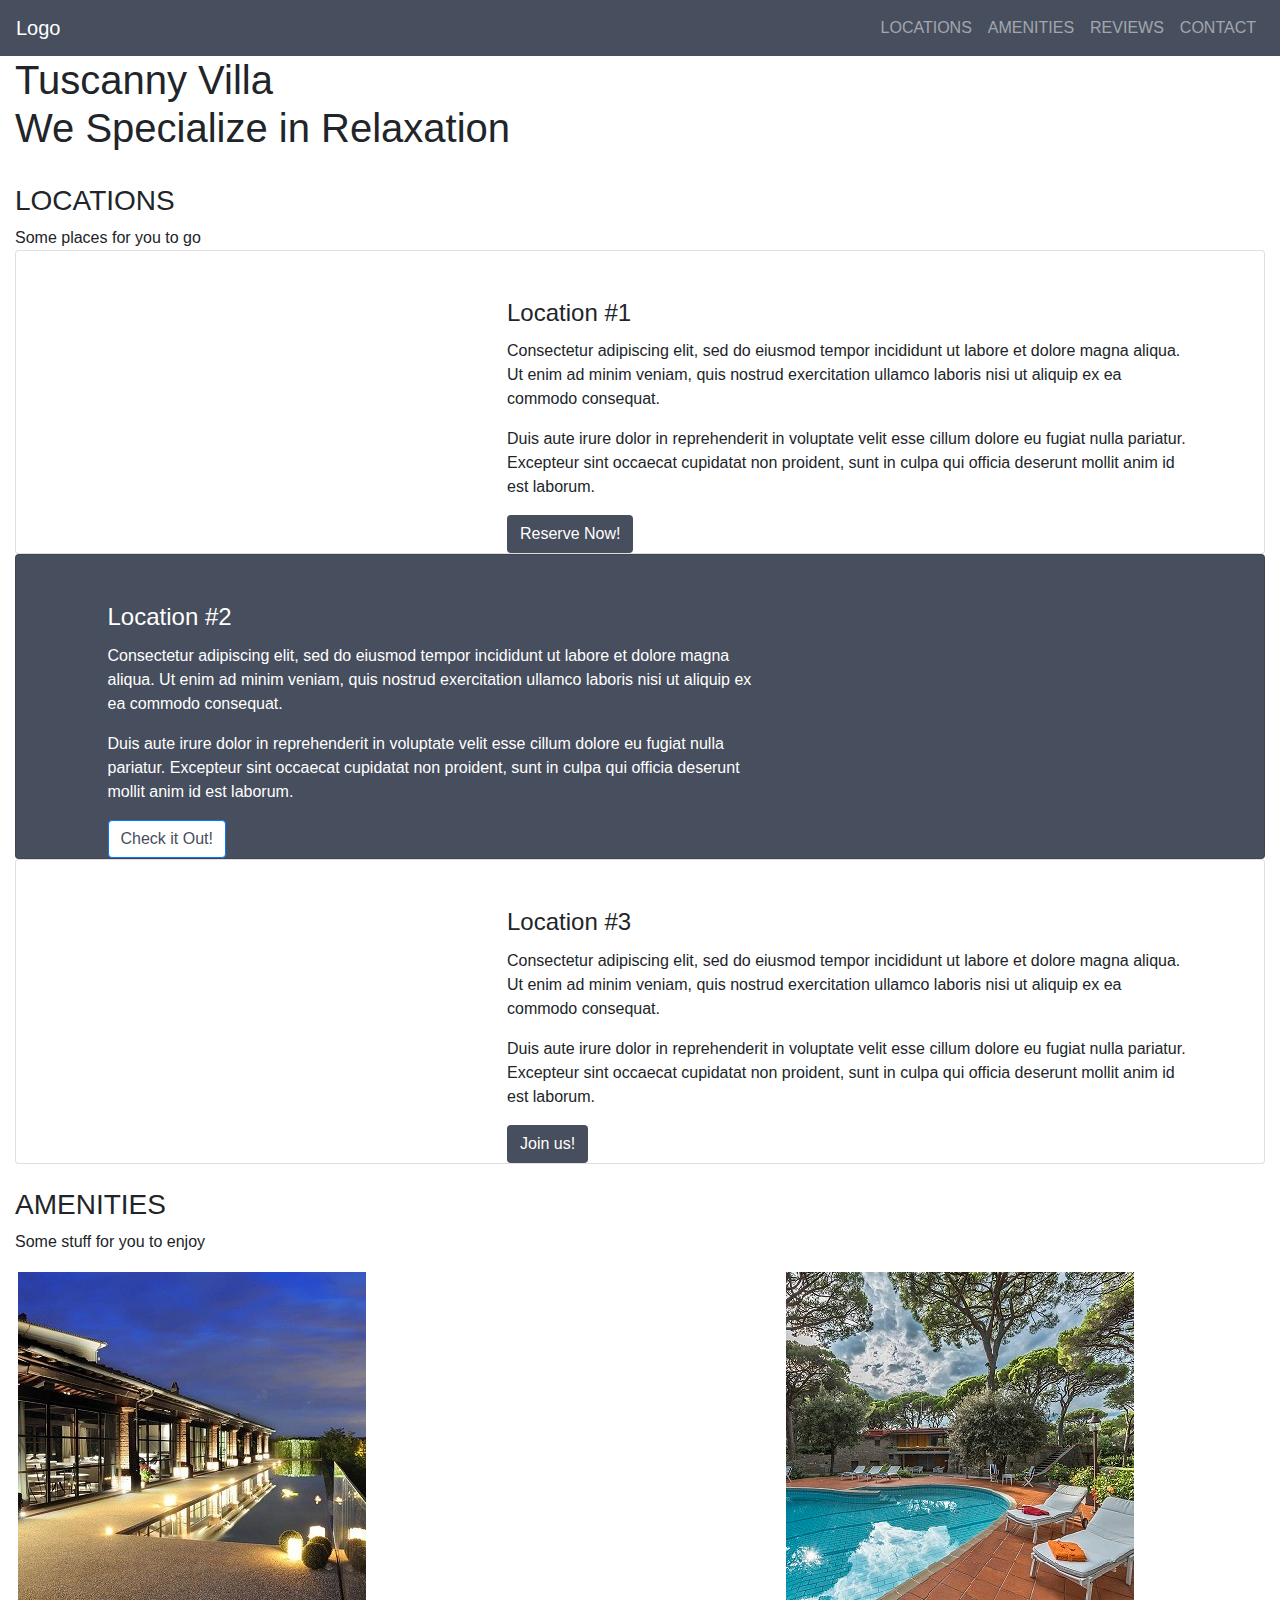
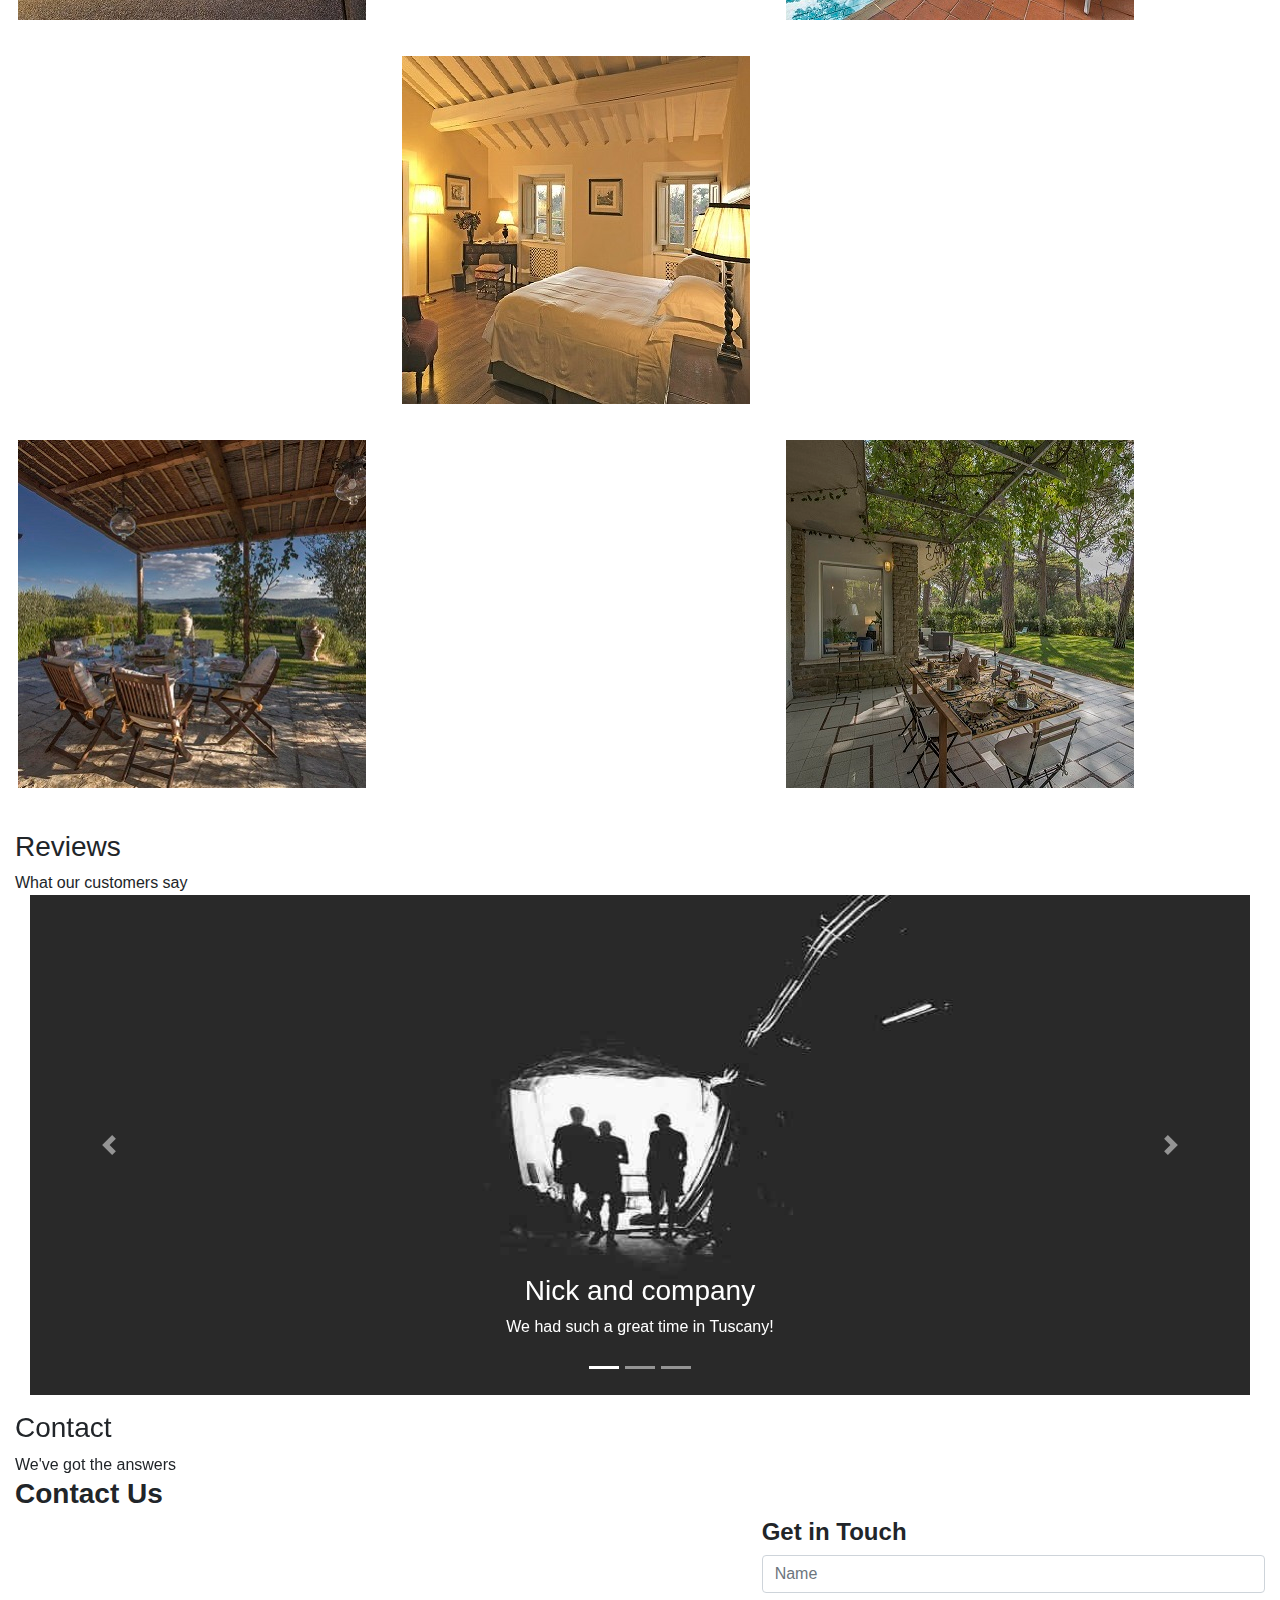
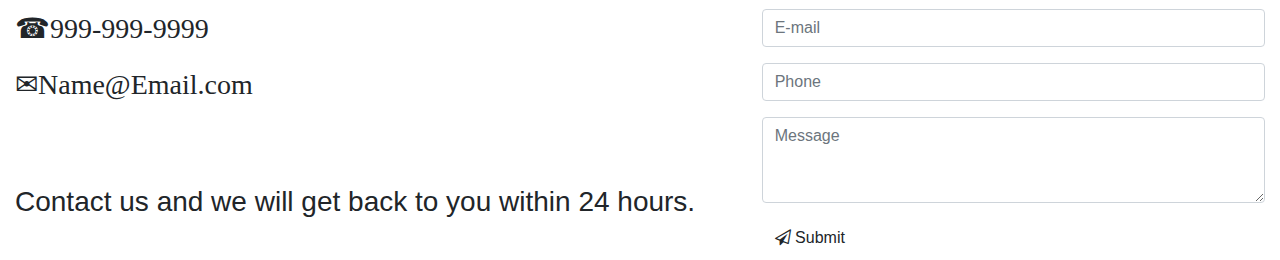
==== commit 2a14b6c9: "435mar1" ====
--- a/index.html
+++ b/index.html
@@ -7,13 +7,13 @@
     <script src="https://code.jquery.com/jquery-3.2.1.slim.min.js"></script>
     <script src="https://cdnjs.cloudflare.com/ajax/libs/popper.js/1.12.3/umd/popper.min.js"></script>
     <script src="https://maxcdn.bootstrapcdn.com/bootstrap/4.0.0-beta.2/js/bootstrap.min.js"></script>
-    <link href="StyleSheet.css" rel="stylesheet" />
+    <!--<link href="//maxcdn.bootstrapcdn.com/bootstrap/3.3.0/css/bootstrap.min.css" rel="stylesheet" id="bootstrap-css">
+    <script src="//maxcdn.bootstrapcdn.com/bootstrap/3.3.0/js/bootstrap.min.js"></script>
+    <script src="//code.jquery.com/jquery-1.11.1.min.js"></script>-->
+    <!--<meta name="viewport" content="width=device-width, initial-scale=1">-->
+    <link rel="stylesheet" href="https://cdnjs.cloudflare.com/ajax/libs/font-awesome/4.7.0/css/font-awesome.min.css">
+    <!--<link href="StyleSheet.css" rel="stylesheet" />-->
     <link href="StyleSheet2.css" rel="stylesheet" />
-    <link href="//maxcdn.bootstrapcdn.com/bootstrap/3.3.0/css/bootstrap.min.css" rel="stylesheet" id="bootstrap-css">
-    <script src="//maxcdn.bootstrapcdn.com/bootstrap/3.3.0/js/bootstrap.min.js"></script>
-    <script src="//code.jquery.com/jquery-1.11.1.min.js"></script>
-    <meta name="viewport" content="width=device-width, initial-scale=1">
-    <link rel="stylesheet" href="https://cdnjs.cloudflare.com/ajax/libs/font-awesome/4.7.0/css/font-awesome.min.css">
 </head>
 <body>
 
@@ -124,54 +124,36 @@
 
         <div class="row spacerrow1">
             <div class="col-12">
-
             </div>
         </div>
         <div class="row checkerrow">
-
             <div class="square" id="pic1">
-
-            </div>
-            <div class="square" id="pic1">
-
+            </div>
+            <div class="square">
             </div>
             <div class="square" id="pic2">
-
-            </div>
-
+            </div>
         </div>
         <div class="row checkerrow">
-
-            <div class="square" id="pic1">
-
+            <div class="square">
             </div>
             <div class="square" id="pic3">
-
-            </div>
-            <div class="square" id="pic1">
-
-            </div>
-
+            </div>
+            <div class="square">
+            </div>
         </div>
         <div class="row checkerrow">
-
             <div class="square" id="pic4">
-
-            </div>
-            <div class="square" id="pic1">
-
+            </div>
+            <div class="square">
             </div>
             <div class="square" id="pic5">
-
-            </div>
-
+            </div>
         </div>
         <div class="row spacerrow1">
             <div class="col-12">
-
-            </div>
-        </div>
-
+            </div>
+        </div>
 
         <div class="row">
             <div class="col-12" id="rowunderpics">
--- a/StyleSheet.css
+++ b/StyleSheet.css
@@ -1,8 +1,8 @@
-﻿@media (max-width: 767px) {
+﻿/*@media (max-width: 767px) {
     .navbar-toggleable-sm {
         clear: both;
     }
-}
+}*/
 
 #firstpicture {
     background:url('images/Webp.net-resizeimage.jpg') no-repeat center center;
@@ -27,11 +27,12 @@
     background-color: #474e5d;
     color: white;
     text-align: center;
+    
 }
 
 
 
-#thirdpicture {
+/*#thirdpicture {
     background-image: url('images/rsz_1italy-mountain-villa.jpg');
     background-size: cover;
     height: 200px;
@@ -50,12 +51,12 @@
     background-size: cover;
     height: 200px;
     width: 100%;
-}
+}*/
 
 
 
 
-#topleft {
+/*#topleft {
     background:url('images/3b-348x348.jpg') no-repeat center center;
     background-size: cover;
     height: 300px;
@@ -72,14 +73,14 @@
     text-align: center;
     max-width: 300px;
     color: #474e5d;
-}
+}*/
 
 
 h4 {
     color: dimgray;
 }
 
-#bottomleft {
+/*#bottomleft {
     background: url('images/Villa-Rucellai-Toscani-2812-2-348x348.jpg') no-repeat center center;
     
     height: 300px;
@@ -90,7 +91,7 @@
     background: url('images/Villa-Vanna-231-348x348.jpg') no-repeat center center;
     height: 300px;
     max-width: 300px;
-}
+}*/
 
 
 
@@ -123,11 +124,11 @@
         margin-bottom: 30px;
     }
 
-@media (max-width: 768px) {
+/*@media (max-width: 768px) {
     #contact iframe {
         margin-bottom: 15px;
     }
-}
+}*/
 
 
 #contactleft{
--- a/StyleSheet2.css
+++ b/StyleSheet2.css
@@ -1,6 +1,4 @@
-﻿.spacerrow1 {
-    height: 50px;
-}
+﻿
 
 .square {
     float: left;
@@ -10,14 +8,34 @@
     background-size: cover;
 }
 
-.checkerrow {
-    justify-content: center;
+
+
+#pic1{
+    background: url('images/3b-348x348.jpg') no-repeat center center;
+    
+}
+.content1 {
+    position: absolute;
+    height: 90%; /* = 100% - 2*5% padding */
+    width: 90%; /* = 100% - 2*5% padding */
+    padding: 5%;
+    text-align: center;
+}
+.rs {
+    width: auto;
+    height: auto;
+    max-height: 90%;
+    max-width: 100%;
+}
+/*  For responsive images as background */
+
+.bg {
+    background-position: center center;
+    background-repeat: no-repeat;
+    background-size: cover; /* you change this to "contain" if you don't want the images to be cropped */
+    color: #fff;
 }
 
-#pic1 {
-    background:url('images/3b-348x348.jpg')no-repeat center center;
-    
-}
 
 #pic2 {
     background: url('images/42-348x348.jpg') no-repeat center center;
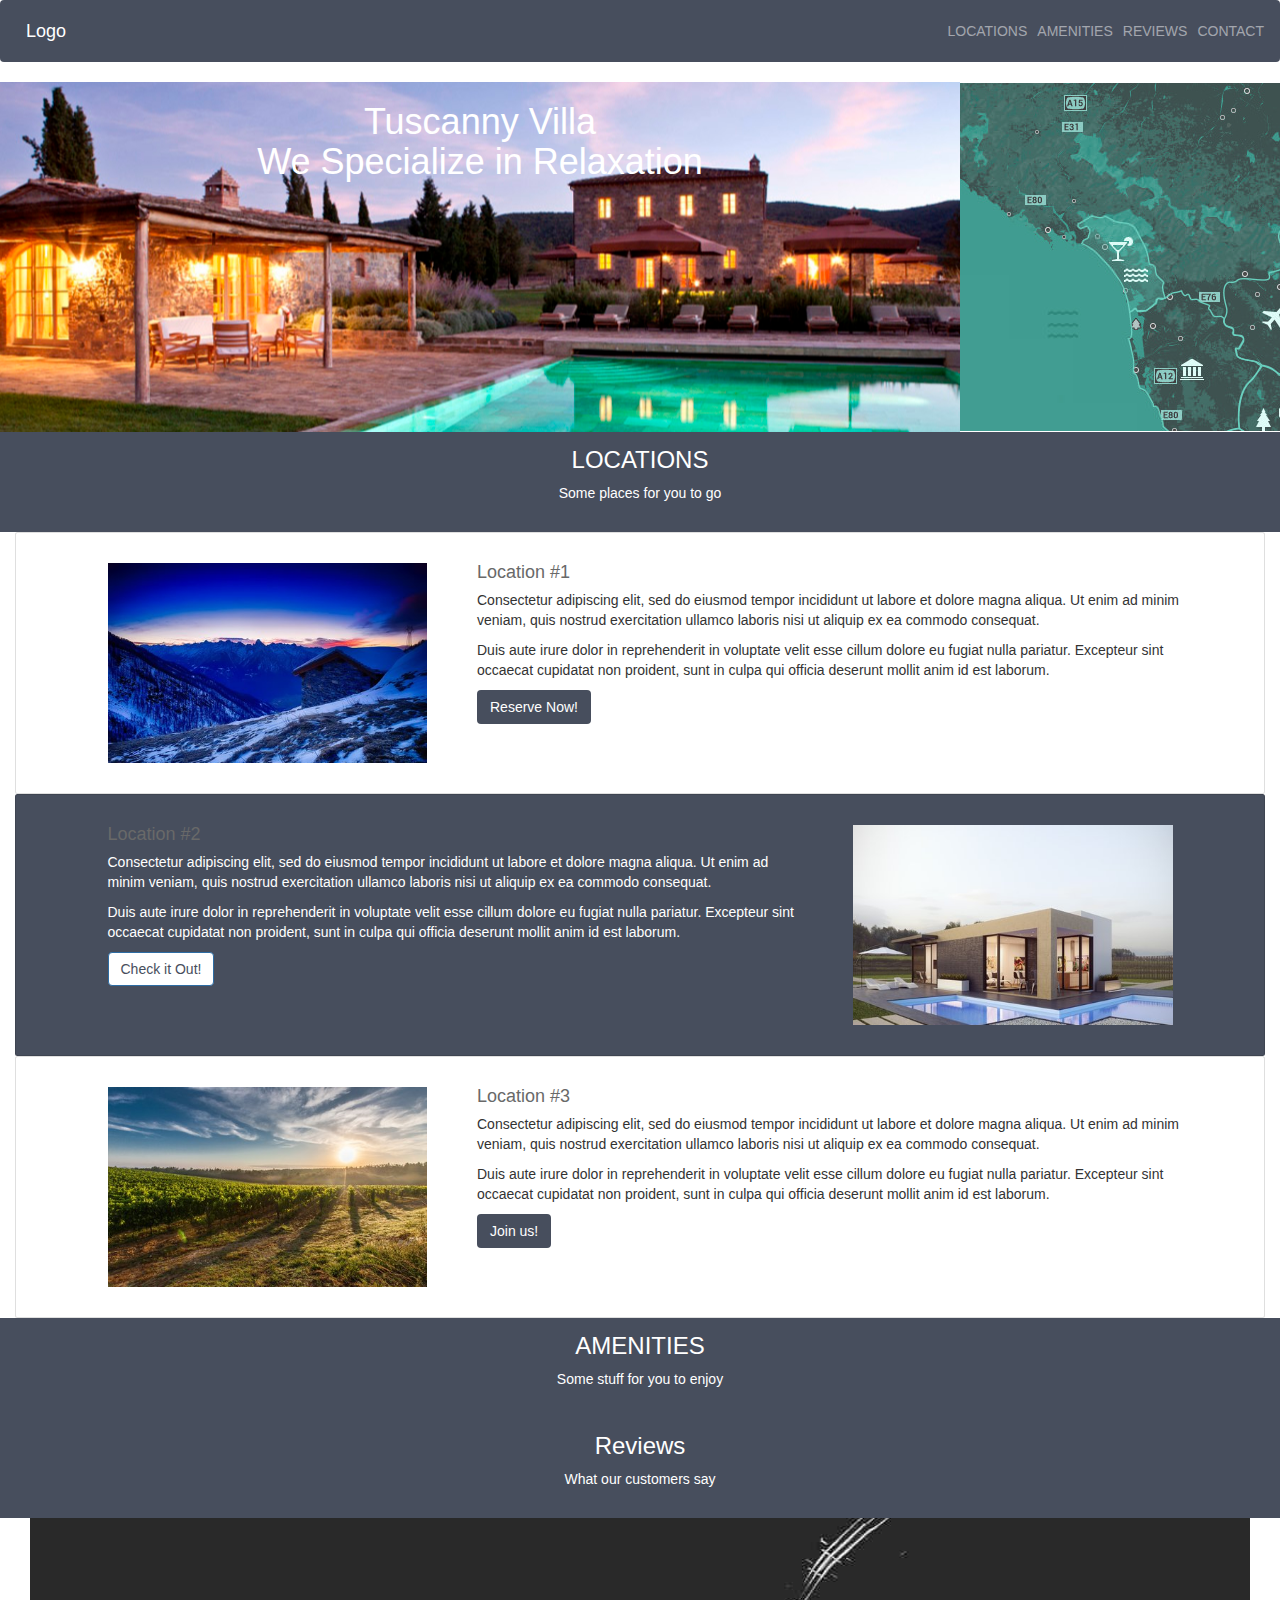
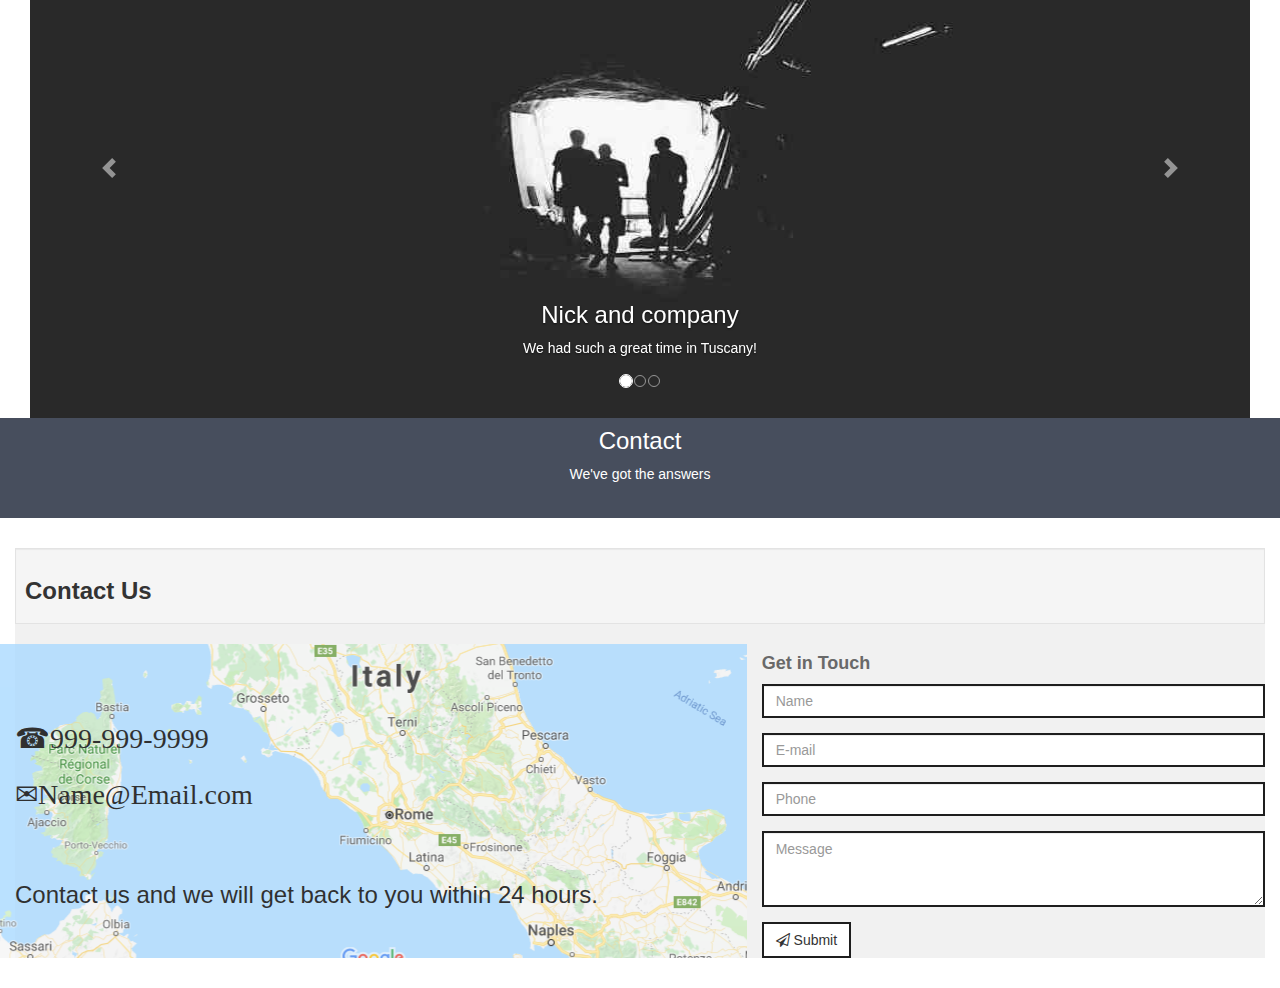
==== commit 64b21811: "1001mar2" ====
--- a/index.html
+++ b/index.html
@@ -7,13 +7,13 @@
     <script src="https://code.jquery.com/jquery-3.2.1.slim.min.js"></script>
     <script src="https://cdnjs.cloudflare.com/ajax/libs/popper.js/1.12.3/umd/popper.min.js"></script>
     <script src="https://maxcdn.bootstrapcdn.com/bootstrap/4.0.0-beta.2/js/bootstrap.min.js"></script>
-    <!--<link href="//maxcdn.bootstrapcdn.com/bootstrap/3.3.0/css/bootstrap.min.css" rel="stylesheet" id="bootstrap-css">
+    <link href="//maxcdn.bootstrapcdn.com/bootstrap/3.3.0/css/bootstrap.min.css" rel="stylesheet" id="bootstrap-css">
     <script src="//maxcdn.bootstrapcdn.com/bootstrap/3.3.0/js/bootstrap.min.js"></script>
-    <script src="//code.jquery.com/jquery-1.11.1.min.js"></script>-->
-    <!--<meta name="viewport" content="width=device-width, initial-scale=1">-->
+    <script src="//code.jquery.com/jquery-1.11.1.min.js"></script>
+    <meta name="viewport" content="width=device-width, initial-scale=1">
     <link rel="stylesheet" href="https://cdnjs.cloudflare.com/ajax/libs/font-awesome/4.7.0/css/font-awesome.min.css">
-    <!--<link href="StyleSheet.css" rel="stylesheet" />-->
-    <link href="StyleSheet2.css" rel="stylesheet" />
+    <link href="StyleSheet.css" rel="stylesheet" />
+   
 </head>
 <body>
 
--- a/StyleSheet.css
+++ b/StyleSheet.css
@@ -32,7 +32,7 @@
 
 
 
-/*#thirdpicture {
+#thirdpicture {
     background-image: url('images/rsz_1italy-mountain-villa.jpg');
     background-size: cover;
     height: 200px;
@@ -51,12 +51,12 @@
     background-size: cover;
     height: 200px;
     width: 100%;
-}*/
+}
 
 
 
 
-/*#topleft {
+#topleft {
     background:url('images/3b-348x348.jpg') no-repeat center center;
     background-size: cover;
     height: 300px;
@@ -73,14 +73,14 @@
     text-align: center;
     max-width: 300px;
     color: #474e5d;
-}*/
+}
 
 
 h4 {
     color: dimgray;
 }
 
-/*#bottomleft {
+#bottomleft {
     background: url('images/Villa-Rucellai-Toscani-2812-2-348x348.jpg') no-repeat center center;
     
     height: 300px;
@@ -91,7 +91,7 @@
     background: url('images/Villa-Vanna-231-348x348.jpg') no-repeat center center;
     height: 300px;
     max-width: 300px;
-}*/
+}
 
 
 
